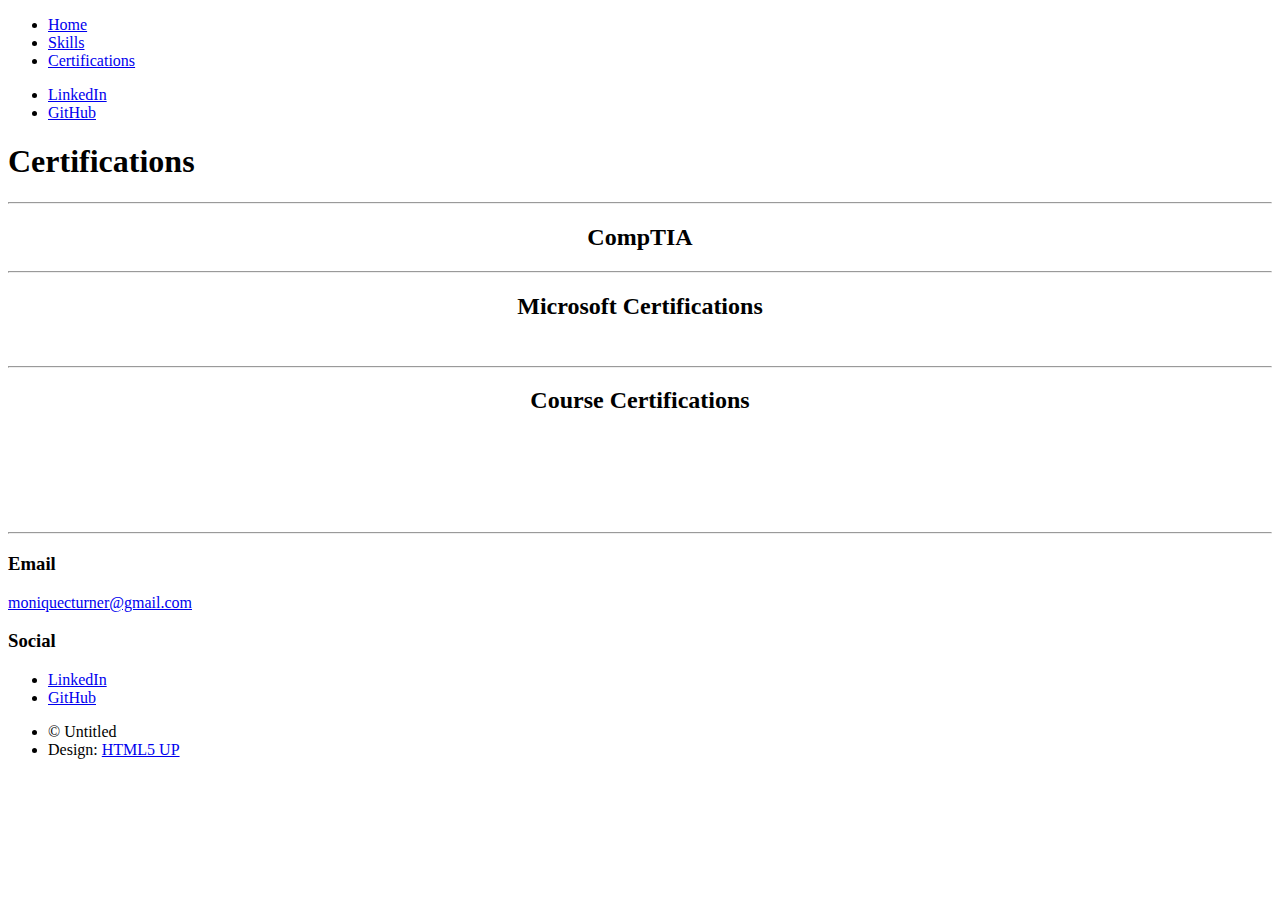
==== certifications.html @ b75dc905 "Update certifications.html" ====
<!DOCTYPE HTML>
<!--
	Massively by HTML5 UP
	html5up.net | @ajlkn
	Free for personal and commercial use under the CCA 3.0 license (html5up.net/license)
-->
<html>
	<head>
		<title>Certifications Page</title>
		<meta charset="utf-8" />
		<meta name="viewport" content="width=device-width, initial-scale=1, user-scalable=no" />
		<link rel="stylesheet" href="assets/css/main.css" />
		<noscript><link rel="stylesheet" href="assets/css/noscript.css" /></noscript>
	</head>
	<body class="is-preload">

		<!-- Wrapper -->
			<div id="wrapper">

				<!-- Header -->
					<header id="header">
					</header>

				<!-- Nav -->
					<nav id="nav">
						<ul class="links">
							<li><a href="index.html">Home</a></li>
							<li><a href="skills.html">Skills</a></li>
							<li class="active"><a href="certifications.html">Certifications</a></li>
						</ul>
						<ul class="icons">
							<li><a href="https://www.linkedin.com/in/moniquecturner/"class="icon brands fa-linkedin"><span class="label">LinkedIn</span></a></li>
							<li><a href="https://github.com/MoniqueCTurner" class="icon brands fa-github"><span class="label">GitHub</span></a></li>
						</ul>
					</nav>

				<!-- Main -->
					<div id="main">

						<!-- Post -->
							<section class="post">
								<header class="major">
									<h1>Certifications</h1>
								</header>
								<hr />

								<!-- Certs -->
									<h2><center>CompTIA</center></h2>
									<div data-iframe-width="150" data-iframe-height="270" data-share-badge-id="c61f0a64-387a-4f82-8cbe-a5cd0207370b" data-share-badge-host="https://www.credly.com"></div><script type="text/javascript" async src="//cdn.credly.com/assets/utilities/embed.js"></script>
									<hr />
									<section>	
										<header>
											<h2><center>Microsoft Certifications</center></h2>
											<div class="box alt">
												<div class="row gtr-50 gtr-uniform">
													<div class="col-6"><span class="image fit"><img src="images/Microsoft AZ900.jpg" alt="" /></span></div>
													</div></div>
										</header></section>
										<hr />
									<h2><center>Course Certifications</center></h2>
									<div class="box alt">
										<div class="row gtr-50 gtr-uniform">
											<div class="col-6"><span class="image fit"><img src="images/Wireshark for Beginners.jpg" alt="" /></span></div>
											<div class="col-6"><span class="image fit"><img src="images/Microsoft Windows Defender.jpg" alt="" /></span></div>
											<div class="col-6"><span class="image fit"><img src="images/Intro to HTML.jpg" alt="" /></span></div>
											<div class="col-6"><span class="image fit"><img src="images/Intro to JAVA.jpg" alt="" /></span></div>
											<div class="col-6"><span class="image fit"><img src="images/UX.jpg" alt="" /></span></div>
															
											<div class="col-12">
											</ul>
											</div>
										</div>
									</form>

									<hr />

		
				<!-- Footer -->
					<footer id="footer">
						<section class="split contact">
							<section>
								<h3>Email</h3>
								<p><a href="https://mail.google.com/mail">moniquecturner@gmail.com</a></p>
							</section>
							<section>
								<h3>Social</h3>
								<ul class="icons alt">
									<li><a href="https://www.linkedin.com/in/moniquecturner/"class="icon brands fa-linkedin"><span class="label">LinkedIn</span></a></li>
							        <li><a href="https://github.com/MoniqueCTurner" class="icon brands fa-github"><span class="label">GitHub</span></a></li>
								</ul>
							</section>
						</section>
					</footer>

				<!-- Copyright -->
					<div id="copyright">
						<ul><li>&copy; Untitled</li><li>Design: <a href="https://html5up.net">HTML5 UP</a></li></ul>
					</div>

			</div>

		<!-- Scripts -->
			<script src="assets/js/jquery.min.js"></script>
			<script src="assets/js/jquery.scrollex.min.js"></script>
			<script src="assets/js/jquery.scrolly.min.js"></script>
			<script src="assets/js/browser.min.js"></script>
			<script src="assets/js/breakpoints.min.js"></script>
			<script src="assets/js/util.js"></script>
			<script src="assets/js/main.js"></script>

	</body>
</html>
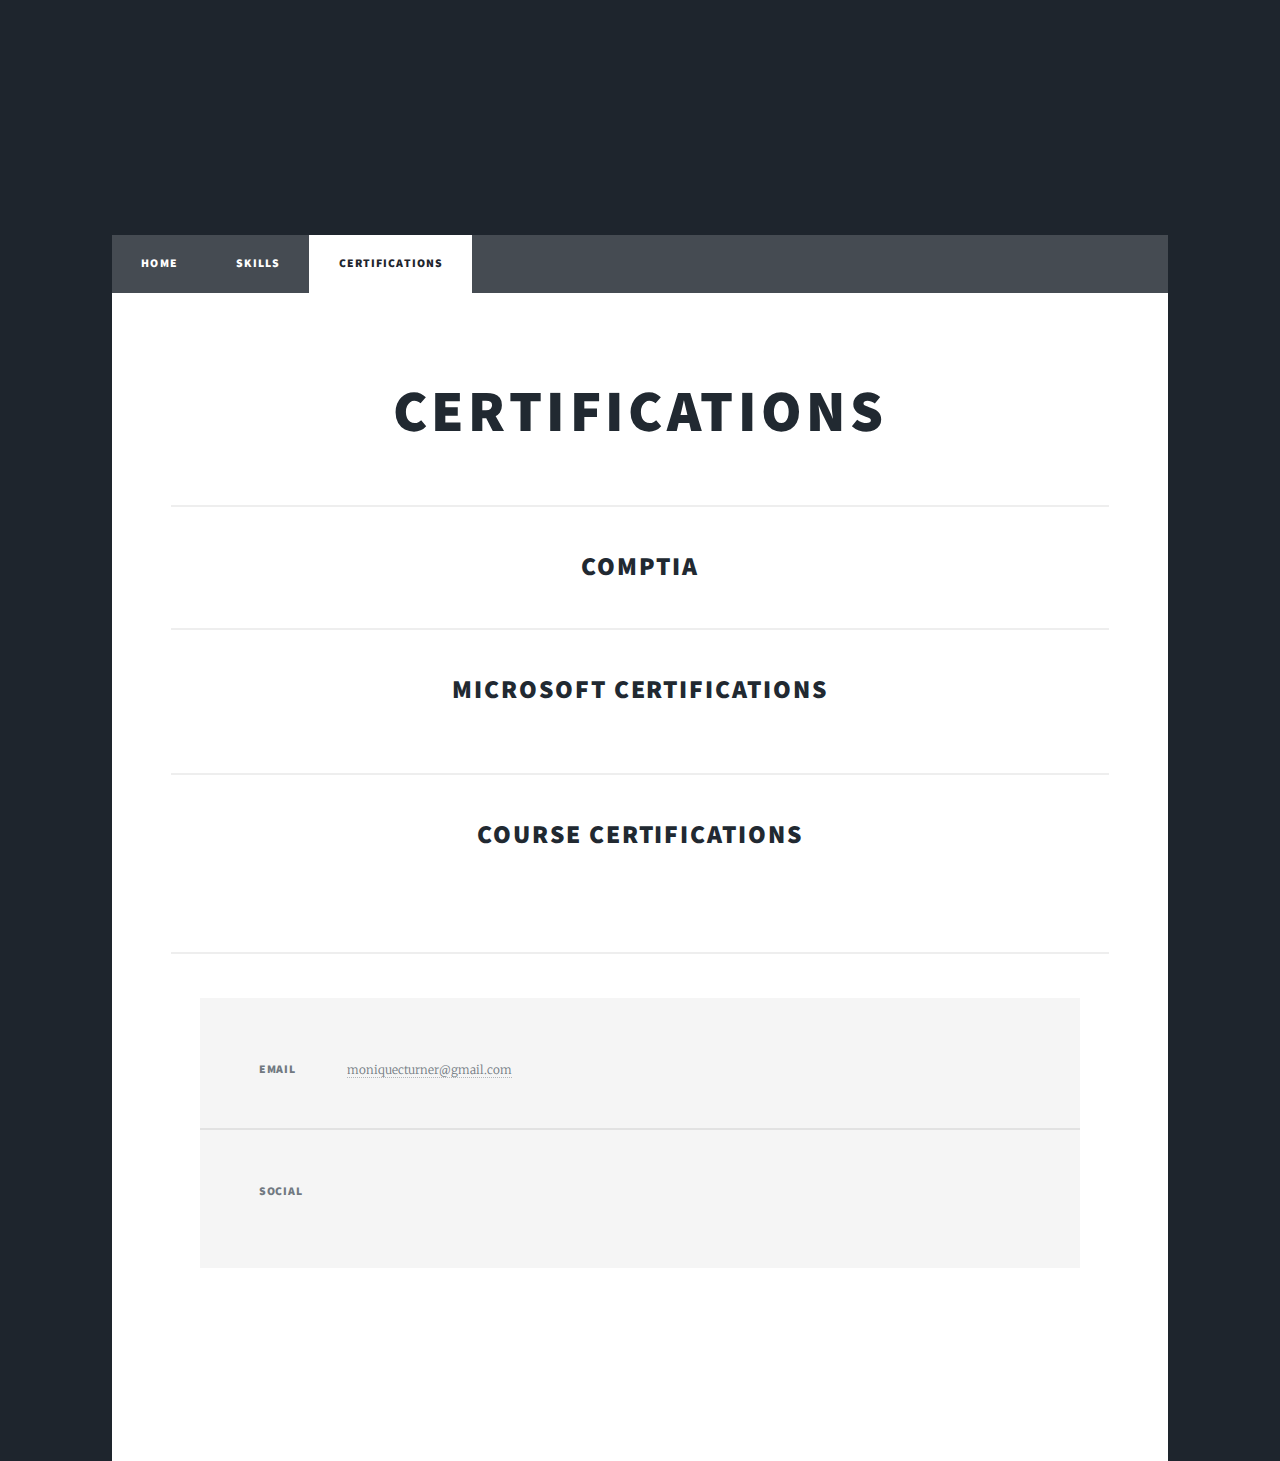
==== commit 591e6627: "Update certifications.html" ====
--- a/certifications.html
+++ b/certifications.html
@@ -65,7 +65,7 @@
 											<div class="col-6"><span class="image fit"><img src="images/Intro to HTML.jpg" alt="" /></span></div>
 											<div class="col-6"><span class="image fit"><img src="images/Intro to JAVA.jpg" alt="" /></span></div>
 											<div class="col-6"><span class="image fit"><img src="images/UX.jpg" alt="" /></span></div>
-															
+											<div class="col-6"><span class="image fit"><img src="images/IBM Cobol Basics.jpg" alt="" /></span></div>															
 											<div class="col-12">
 											</ul>
 											</div>
--- a/assets/css/main.css
+++ b/assets/css/main.css
@@ -0,0 +1,4689 @@
+@import url(fontawesome-all.min.css);
+@import url("https://fonts.googleapis.com/css?family=Merriweather:300,700,300italic,700italic|Source+Sans+Pro:900");
+
+/*
+	Massively by HTML5 UP
+	html5up.net | @ajlkn
+	Free for personal and commercial use under the CCA 3.0 license (html5up.net/license)
+*/
+
+html, body, div, span, applet, object,
+iframe, h1, h2, h3, h4, h5, h6, p, blockquote,
+pre, a, abbr, acronym, address, big, cite,
+code, del, dfn, em, img, ins, kbd, q, s, samp,
+small, strike, strong, sub, sup, tt, var, b,
+u, i, center, dl, dt, dd, ol, ul, li, fieldset,
+form, label, legend, table, caption, tbody,
+tfoot, thead, tr, th, td, article, aside,
+canvas, details, embed, figure, figcaption,
+footer, header, hgroup, menu, nav, output, ruby,
+section, summary, time, mark, audio, video {
+	margin: 0;
+	padding: 0;
+	border: 0;
+	font-size: 100%;
+	font: inherit;
+	vertical-align: baseline;}
+
+article, aside, details, figcaption, figure,
+footer, header, hgroup, menu, nav, section {
+	display: block;}
+
+body {
+	line-height: 1;
+}
+
+ol, ul {
+	list-style: none;
+}
+
+blockquote, q {
+	quotes: none;
+}
+
+	blockquote:before, blockquote:after, q:before, q:after {
+		content: '';
+		content: none;
+	}
+
+table {
+	border-collapse: collapse;
+	border-spacing: 0;
+}
+
+body {
+	-webkit-text-size-adjust: none;
+}
+
+mark {
+	background-color: transparent;
+	color: inherit;
+}
+
+input::-moz-focus-inner {
+	border: 0;
+	padding: 0;
+}
+
+input, select, textarea {
+	-moz-appearance: none;
+	-webkit-appearance: none;
+	-ms-appearance: none;
+	appearance: none;
+}
+
+/* Basic */
+
+	@-ms-viewport {
+		width: device-width;
+	}
+
+	body {
+		-ms-overflow-style: scrollbar;
+	}
+
+	@media screen and (max-width: 480px) {
+
+		html, body {
+			min-width: 320px;
+		}
+
+	}
+
+	html {
+		box-sizing: border-box;
+	}
+
+	*, *:before, *:after {
+		box-sizing: inherit;
+	}
+
+	body {
+		background-color: #1e252d;
+	}
+
+		body.is-preload *, body.is-preload *:before, body.is-preload *:after {
+			-moz-animation: none !important;
+			-webkit-animation: none !important;
+			-ms-animation: none !important;
+			animation: none !important;
+			-moz-transition: none !important;
+			-webkit-transition: none !important;
+			-ms-transition: none !important;
+			transition: none !important;
+		}
+
+/* Type */
+
+	html {
+		font-size: 16pt;
+	}
+
+		@media screen and (max-width: 1680px) {
+
+			html {
+				font-size: 12pt;
+			}
+
+		}
+
+		@media screen and (max-width: 1280px) {
+
+			html {
+				font-size: 11pt;
+			}
+
+		}
+
+		@media screen and (max-width: 360px) {
+
+			html {
+				font-size: 10pt;
+			}
+
+		}
+
+	body {
+		color: #212931;
+	}
+
+	body, input, select, textarea {
+		font-family: "Merriweather", Georgia, serif;
+		font-weight: 300;
+		font-size: 1rem;
+		line-height: 2.375;
+	}
+
+	a {
+		-moz-transition: color 0.2s ease-in-out, background-color 0.2s ease-in-out, border-color 0.2s ease-in-out, box-shadow 0.2s ease-in-out;
+		-webkit-transition: color 0.2s ease-in-out, background-color 0.2s ease-in-out, border-color 0.2s ease-in-out, box-shadow 0.2s ease-in-out;
+		-ms-transition: color 0.2s ease-in-out, background-color 0.2s ease-in-out, border-color 0.2s ease-in-out, box-shadow 0.2s ease-in-out;
+		transition: color 0.2s ease-in-out, background-color 0.2s ease-in-out, border-color 0.2s ease-in-out, box-shadow 0.2s ease-in-out;
+		border-bottom: dotted 1px;
+		text-decoration: none;
+	}
+
+		a:hover {
+			border-bottom-color: transparent;
+		}
+
+	strong, b {
+		font-weight: 600;
+	}
+
+	em, i {
+		font-style: italic;
+	}
+
+	p {
+		text-align: justify;
+		margin: 0 0 2rem 0;
+	}
+
+	h1, h2, h3, h4, h5, h6 {
+		font-family: "Source Sans Pro", Helvetica, sans-serif;
+		font-weight: 900;
+		line-height: 1.5;
+		letter-spacing: 0.075em;
+		text-transform: uppercase;
+		margin: 0 0 1rem 0;
+	}
+
+		h1 a, h2 a, h3 a, h4 a, h5 a, h6 a {
+			border-bottom: 0;
+			color: inherit;
+			text-decoration: none;
+		}
+
+	h1 {
+		font-size: 4rem;
+		line-height: 1.1;
+		margin: 0 0 2rem 0;
+	}
+
+	h2 {
+		font-size: 1.75rem;
+		line-height: 1.3;
+		margin: 0 0 1.5rem 0;
+	}
+
+	h3 {
+		font-size: 1.25rem;
+		margin: 0 0 1.5rem 0;
+	}
+
+	h4 {
+		font-size: 1rem;
+	}
+
+	h5 {
+		font-size: 0.9rem;
+	}
+
+	h6 {
+		font-size: 0.8rem;
+	}
+
+	sub {
+		font-size: 0.8rem;
+		position: relative;
+		top: 0.5rem;
+	}
+
+	sup {
+		font-size: 0.8rem;
+		position: relative;
+		top: -0.5rem;
+	}
+
+	blockquote {
+		border-left: solid 4px;
+		font-style: italic;
+		margin: 0 0 2rem 0;
+		padding: 0.5rem 0 0.5rem 2rem;
+	}
+
+	code {
+		border: solid 2px;
+		font-family: "Courier New", monospace;
+		font-size: 0.9rem;
+		margin: 0 0.25rem;
+		padding: 0.25rem 0.65rem;
+	}
+
+	pre {
+		-webkit-overflow-scrolling: touch;
+		font-family: "Courier New", monospace;
+		font-size: 0.9rem;
+		margin: 0 0 2rem 0;
+	}
+
+		pre code {
+			display: block;
+			line-height: 1.75;
+			padding: 1rem 1.5rem;
+			overflow-x: auto;
+		}
+
+	hr {
+		border: 0;
+		border-bottom: solid 2px;
+		margin: 3rem 0;
+	}
+
+		hr.major {
+			margin: 5rem 0;
+		}
+
+	.align-left {
+		text-align: left;
+	}
+
+	.align-center {
+		text-align: center;
+	}
+
+	.align-right {
+		text-align: right;
+	}
+
+	input, select, textarea {
+		color: #212931;
+	}
+
+	a {
+		color: #212931;
+		border-bottom-color: rgba(33, 41, 49, 0.5);
+	}
+
+		a:hover {
+			border-bottom-color: transparent;
+			color: #18bfef !important;
+		}
+
+	strong, b {
+		color: #212931;
+	}
+
+	h1, h2, h3, h4, h5, h6 {
+		color: #212931;
+	}
+
+	blockquote {
+		border-left-color: #eeeeee;
+	}
+
+	code {
+		background: rgba(220, 220, 220, 0.25);
+		border-color: #eeeeee;
+	}
+
+	hr {
+		border-bottom-color: #eeeeee;
+	}
+
+/* Row */
+
+	.row {
+		display: flex;
+		flex-wrap: wrap;
+		box-sizing: border-box;
+		align-items: stretch;
+	}
+
+		.row > * {
+			box-sizing: border-box;
+		}
+
+		.row.gtr-uniform > * > :last-child {
+			margin-bottom: 0;
+		}
+
+		.row.aln-left {
+			justify-content: flex-start;
+		}
+
+		.row.aln-center {
+			justify-content: center;
+		}
+
+		.row.aln-right {
+			justify-content: flex-end;
+		}
+
+		.row.aln-top {
+			align-items: flex-start;
+		}
+
+		.row.aln-middle {
+			align-items: center;
+		}
+
+		.row.aln-bottom {
+			align-items: flex-end;
+		}
+
+		.row > .imp {
+			order: -1;
+		}
+
+		.row > .col-1 {
+			width: 8.33333%;
+		}
+
+		.row > .off-1 {
+			margin-left: 8.33333%;
+		}
+
+		.row > .col-2 {
+			width: 16.66667%;
+		}
+
+		.row > .off-2 {
+			margin-left: 16.66667%;
+		}
+
+		.row > .col-3 {
+			width: 25%;
+		}
+
+		.row > .off-3 {
+			margin-left: 25%;
+		}
+
+		.row > .col-4 {
+			width: 33.33333%;
+		}
+
+		.row > .off-4 {
+			margin-left: 33.33333%;
+		}
+
+		.row > .col-5 {
+			width: 41.66667%;
+		}
+
+		.row > .off-5 {
+			margin-left: 41.66667%;
+		}
+
+		.row > .col-6 {
+			width: 50%;
+		}
+
+		.row > .off-6 {
+			margin-left: 50%;
+		}
+
+		.row > .col-7 {
+			width: 58.33333%;
+		}
+
+		.row > .off-7 {
+			margin-left: 58.33333%;
+		}
+
+		.row > .col-8 {
+			width: 66.66667%;
+		}
+
+		.row > .off-8 {
+			margin-left: 66.66667%;
+		}
+
+		.row > .col-9 {
+			width: 75%;
+		}
+
+		.row > .off-9 {
+			margin-left: 75%;
+		}
+
+		.row > .col-10 {
+			width: 83.33333%;
+		}
+
+		.row > .off-10 {
+			margin-left: 83.33333%;
+		}
+
+		.row > .col-11 {
+			width: 91.66667%;
+		}
+
+		.row > .off-11 {
+			margin-left: 91.66667%;
+		}
+
+		.row > .col-12 {
+			width: 100%;
+		}
+
+		.row > .off-12 {
+			margin-left: 100%;
+		}
+
+		.row.gtr-0 {
+			margin-top: 0;
+			margin-left: 0rem;
+		}
+
+			.row.gtr-0 > * {
+				padding: 0 0 0 0rem;
+			}
+
+			.row.gtr-0.gtr-uniform {
+				margin-top: 0rem;
+			}
+
+				.row.gtr-0.gtr-uniform > * {
+					padding-top: 0rem;
+				}
+
+		.row.gtr-25 {
+			margin-top: 0;
+			margin-left: -0.375rem;
+		}
+
+			.row.gtr-25 > * {
+				padding: 0 0 0 0.375rem;
+			}
+
+			.row.gtr-25.gtr-uniform {
+				margin-top: -0.375rem;
+			}
+
+				.row.gtr-25.gtr-uniform > * {
+					padding-top: 0.375rem;
+				}
+
+		.row.gtr-50 {
+			margin-top: 0;
+			margin-left: -0.75rem;
+		}
+
+			.row.gtr-50 > * {
+				padding: 0 0 0 0.75rem;
+			}
+
+			.row.gtr-50.gtr-uniform {
+				margin-top: -0.75rem;
+			}
+
+				.row.gtr-50.gtr-uniform > * {
+					padding-top: 0.75rem;
+				}
+
+		.row {
+			margin-top: 0;
+			margin-left: -1.5rem;
+		}
+
+			.row > * {
+				padding: 0 0 0 1.5rem;
+			}
+
+			.row.gtr-uniform {
+				margin-top: -1.5rem;
+			}
+
+				.row.gtr-uniform > * {
+					padding-top: 1.5rem;
+				}
+
+		.row.gtr-150 {
+			margin-top: 0;
+			margin-left: -2.25rem;
+		}
+
+			.row.gtr-150 > * {
+				padding: 0 0 0 2.25rem;
+			}
+
+			.row.gtr-150.gtr-uniform {
+				margin-top: -2.25rem;
+			}
+
+				.row.gtr-150.gtr-uniform > * {
+					padding-top: 2.25rem;
+				}
+
+		.row.gtr-200 {
+			margin-top: 0;
+			margin-left: -3rem;
+		}
+
+			.row.gtr-200 > * {
+				padding: 0 0 0 3rem;
+			}
+
+			.row.gtr-200.gtr-uniform {
+				margin-top: -3rem;
+			}
+
+				.row.gtr-200.gtr-uniform > * {
+					padding-top: 3rem;
+				}
+
+		@media screen and (max-width: 1680px) {
+
+			.row {
+				display: flex;
+				flex-wrap: wrap;
+				box-sizing: border-box;
+				align-items: stretch;
+			}
+
+				.row > * {
+					box-sizing: border-box;
+				}
+
+				.row.gtr-uniform > * > :last-child {
+					margin-bottom: 0;
+				}
+
+				.row.aln-left {
+					justify-content: flex-start;
+				}
+
+				.row.aln-center {
+					justify-content: center;
+				}
+
+				.row.aln-right {
+					justify-content: flex-end;
+				}
+
+				.row.aln-top {
+					align-items: flex-start;
+				}
+
+				.row.aln-middle {
+					align-items: center;
+				}
+
+				.row.aln-bottom {
+					align-items: flex-end;
+				}
+
+				.row > .imp-xlarge {
+					order: -1;
+				}
+
+				.row > .col-1-xlarge {
+					width: 8.33333%;
+				}
+
+				.row > .off-1-xlarge {
+					margin-left: 8.33333%;
+				}
+
+				.row > .col-2-xlarge {
+					width: 16.66667%;
+				}
+
+				.row > .off-2-xlarge {
+					margin-left: 16.66667%;
+				}
+
+				.row > .col-3-xlarge {
+					width: 25%;
+				}
+
+				.row > .off-3-xlarge {
+					margin-left: 25%;
+				}
+
+				.row > .col-4-xlarge {
+					width: 33.33333%;
+				}
+
+				.row > .off-4-xlarge {
+					margin-left: 33.33333%;
+				}
+
+				.row > .col-5-xlarge {
+					width: 41.66667%;
+				}
+
+				.row > .off-5-xlarge {
+					margin-left: 41.66667%;
+				}
+
+				.row > .col-6-xlarge {
+					width: 50%;
+				}
+
+				.row > .off-6-xlarge {
+					margin-left: 50%;
+				}
+
+				.row > .col-7-xlarge {
+					width: 58.33333%;
+				}
+
+				.row > .off-7-xlarge {
+					margin-left: 58.33333%;
+				}
+
+				.row > .col-8-xlarge {
+					width: 66.66667%;
+				}
+
+				.row > .off-8-xlarge {
+					margin-left: 66.66667%;
+				}
+
+				.row > .col-9-xlarge {
+					width: 75%;
+				}
+
+				.row > .off-9-xlarge {
+					margin-left: 75%;
+				}
+
+				.row > .col-10-xlarge {
+					width: 83.33333%;
+				}
+
+				.row > .off-10-xlarge {
+					margin-left: 83.33333%;
+				}
+
+				.row > .col-11-xlarge {
+					width: 91.66667%;
+				}
+
+				.row > .off-11-xlarge {
+					margin-left: 91.66667%;
+				}
+
+				.row > .col-12-xlarge {
+					width: 100%;
+				}
+
+				.row > .off-12-xlarge {
+					margin-left: 100%;
+				}
+
+				.row.gtr-0 {
+					margin-top: 0;
+					margin-left: 0rem;
+				}
+
+					.row.gtr-0 > * {
+						padding: 0 0 0 0rem;
+					}
+
+					.row.gtr-0.gtr-uniform {
+						margin-top: 0rem;
+					}
+
+						.row.gtr-0.gtr-uniform > * {
+							padding-top: 0rem;
+						}
+
+				.row.gtr-25 {
+					margin-top: 0;
+					margin-left: -0.375rem;
+				}
+
+					.row.gtr-25 > * {
+						padding: 0 0 0 0.375rem;
+					}
+
+					.row.gtr-25.gtr-uniform {
+						margin-top: -0.375rem;
+					}
+
+						.row.gtr-25.gtr-uniform > * {
+							padding-top: 0.375rem;
+						}
+
+				.row.gtr-50 {
+					margin-top: 0;
+					margin-left: -0.75rem;
+				}
+
+					.row.gtr-50 > * {
+						padding: 0 0 0 0.75rem;
+					}
+
+					.row.gtr-50.gtr-uniform {
+						margin-top: -0.75rem;
+					}
+
+						.row.gtr-50.gtr-uniform > * {
+							padding-top: 0.75rem;
+						}
+
+				.row {
+					margin-top: 0;
+					margin-left: -1.5rem;
+				}
+
+					.row > * {
+						padding: 0 0 0 1.5rem;
+					}
+
+					.row.gtr-uniform {
+						margin-top: -1.5rem;
+					}
+
+						.row.gtr-uniform > * {
+							padding-top: 1.5rem;
+						}
+
+				.row.gtr-150 {
+					margin-top: 0;
+					margin-left: -2.25rem;
+				}
+
+					.row.gtr-150 > * {
+						padding: 0 0 0 2.25rem;
+					}
+
+					.row.gtr-150.gtr-uniform {
+						margin-top: -2.25rem;
+					}
+
+						.row.gtr-150.gtr-uniform > * {
+							padding-top: 2.25rem;
+						}
+
+				.row.gtr-200 {
+					margin-top: 0;
+					margin-left: -3rem;
+				}
+
+					.row.gtr-200 > * {
+						padding: 0 0 0 3rem;
+					}
+
+					.row.gtr-200.gtr-uniform {
+						margin-top: -3rem;
+					}
+
+						.row.gtr-200.gtr-uniform > * {
+							padding-top: 3rem;
+						}
+
+		}
+
+		@media screen and (max-width: 1280px) {
+
+			.row {
+				display: flex;
+				flex-wrap: wrap;
+				box-sizing: border-box;
+				align-items: stretch;
+			}
+
+				.row > * {
+					box-sizing: border-box;
+				}
+
+				.row.gtr-uniform > * > :last-child {
+					margin-bottom: 0;
+				}
+
+				.row.aln-left {
+					justify-content: flex-start;
+				}
+
+				.row.aln-center {
+					justify-content: center;
+				}
+
+				.row.aln-right {
+					justify-content: flex-end;
+				}
+
+				.row.aln-top {
+					align-items: flex-start;
+				}
+
+				.row.aln-middle {
+					align-items: center;
+				}
+
+				.row.aln-bottom {
+					align-items: flex-end;
+				}
+
+				.row > .imp-large {
+					order: -1;
+				}
+
+				.row > .col-1-large {
+					width: 8.33333%;
+				}
+
+				.row > .off-1-large {
+					margin-left: 8.33333%;
+				}
+
+				.row > .col-2-large {
+					width: 16.66667%;
+				}
+
+				.row > .off-2-large {
+					margin-left: 16.66667%;
+				}
+
+				.row > .col-3-large {
+					width: 25%;
+				}
+
+				.row > .off-3-large {
+					margin-left: 25%;
+				}
+
+				.row > .col-4-large {
+					width: 33.33333%;
+				}
+
+				.row > .off-4-large {
+					margin-left: 33.33333%;
+				}
+
+				.row > .col-5-large {
+					width: 41.66667%;
+				}
+
+				.row > .off-5-large {
+					margin-left: 41.66667%;
+				}
+
+				.row > .col-6-large {
+					width: 50%;
+				}
+
+				.row > .off-6-large {
+					margin-left: 50%;
+				}
+
+				.row > .col-7-large {
+					width: 58.33333%;
+				}
+
+				.row > .off-7-large {
+					margin-left: 58.33333%;
+				}
+
+				.row > .col-8-large {
+					width: 66.66667%;
+				}
+
+				.row > .off-8-large {
+					margin-left: 66.66667%;
+				}
+
+				.row > .col-9-large {
+					width: 75%;
+				}
+
+				.row > .off-9-large {
+					margin-left: 75%;
+				}
+
+				.row > .col-10-large {
+					width: 83.33333%;
+				}
+
+				.row > .off-10-large {
+					margin-left: 83.33333%;
+				}
+
+				.row > .col-11-large {
+					width: 91.66667%;
+				}
+
+				.row > .off-11-large {
+					margin-left: 91.66667%;
+				}
+
+				.row > .col-12-large {
+					width: 100%;
+				}
+
+				.row > .off-12-large {
+					margin-left: 100%;
+				}
+
+				.row.gtr-0 {
+					margin-top: 0;
+					margin-left: 0rem;
+				}
+
+					.row.gtr-0 > * {
+						padding: 0 0 0 0rem;
+					}
+
+					.row.gtr-0.gtr-uniform {
+						margin-top: 0rem;
+					}
+
+						.row.gtr-0.gtr-uniform > * {
+							padding-top: 0rem;
+						}
+
+				.row.gtr-25 {
+					margin-top: 0;
+					margin-left: -0.375rem;
+				}
+
+					.row.gtr-25 > * {
+						padding: 0 0 0 0.375rem;
+					}
+
+					.row.gtr-25.gtr-uniform {
+						margin-top: -0.375rem;
+					}
+
+						.row.gtr-25.gtr-uniform > * {
+							padding-top: 0.375rem;
+						}
+
+				.row.gtr-50 {
+					margin-top: 0;
+					margin-left: -0.75rem;
+				}
+
+					.row.gtr-50 > * {
+						padding: 0 0 0 0.75rem;
+					}
+
+					.row.gtr-50.gtr-uniform {
+						margin-top: -0.75rem;
+					}
+
+						.row.gtr-50.gtr-uniform > * {
+							padding-top: 0.75rem;
+						}
+
+				.row {
+					margin-top: 0;
+					margin-left: -1.5rem;
+				}
+
+					.row > * {
+						padding: 0 0 0 1.5rem;
+					}
+
+					.row.gtr-uniform {
+						margin-top: -1.5rem;
+					}
+
+						.row.gtr-uniform > * {
+							padding-top: 1.5rem;
+						}
+
+				.row.gtr-150 {
+					margin-top: 0;
+					margin-left: -2.25rem;
+				}
+
+					.row.gtr-150 > * {
+						padding: 0 0 0 2.25rem;
+					}
+
+					.row.gtr-150.gtr-uniform {
+						margin-top: -2.25rem;
+					}
+
+						.row.gtr-150.gtr-uniform > * {
+							padding-top: 2.25rem;
+						}
+
+				.row.gtr-200 {
+					margin-top: 0;
+					margin-left: -3rem;
+				}
+
+					.row.gtr-200 > * {
+						padding: 0 0 0 3rem;
+					}
+
+					.row.gtr-200.gtr-uniform {
+						margin-top: -3rem;
+					}
+
+						.row.gtr-200.gtr-uniform > * {
+							padding-top: 3rem;
+						}
+
+		}
+
+		@media screen and (max-width: 980px) {
+
+			.row {
+				display: flex;
+				flex-wrap: wrap;
+				box-sizing: border-box;
+				align-items: stretch;
+			}
+
+				.row > * {
+					box-sizing: border-box;
+				}
+
+				.row.gtr-uniform > * > :last-child {
+					margin-bottom: 0;
+				}
+
+				.row.aln-left {
+					justify-content: flex-start;
+				}
+
+				.row.aln-center {
+					justify-content: center;
+				}
+
+				.row.aln-right {
+					justify-content: flex-end;
+				}
+
+				.row.aln-top {
+					align-items: flex-start;
+				}
+
+				.row.aln-middle {
+					align-items: center;
+				}
+
+				.row.aln-bottom {
+					align-items: flex-end;
+				}
+
+				.row > .imp-medium {
+					order: -1;
+				}
+
+				.row > .col-1-medium {
+					width: 8.33333%;
+				}
+
+				.row > .off-1-medium {
+					margin-left: 8.33333%;
+				}
+
+				.row > .col-2-medium {
+					width: 16.66667%;
+				}
+
+				.row > .off-2-medium {
+					margin-left: 16.66667%;
+				}
+
+				.row > .col-3-medium {
+					width: 25%;
+				}
+
+				.row > .off-3-medium {
+					margin-left: 25%;
+				}
+
+				.row > .col-4-medium {
+					width: 33.33333%;
+				}
+
+				.row > .off-4-medium {
+					margin-left: 33.33333%;
+				}
+
+				.row > .col-5-medium {
+					width: 41.66667%;
+				}
+
+				.row > .off-5-medium {
+					margin-left: 41.66667%;
+				}
+
+				.row > .col-6-medium {
+					width: 50%;
+				}
+
+				.row > .off-6-medium {
+					margin-left: 50%;
+				}
+
+				.row > .col-7-medium {
+					width: 58.33333%;
+				}
+
+				.row > .off-7-medium {
+					margin-left: 58.33333%;
+				}
+
+				.row > .col-8-medium {
+					width: 66.66667%;
+				}
+
+				.row > .off-8-medium {
+					margin-left: 66.66667%;
+				}
+
+				.row > .col-9-medium {
+					width: 75%;
+				}
+
+				.row > .off-9-medium {
+					margin-left: 75%;
+				}
+
+				.row > .col-10-medium {
+					width: 83.33333%;
+				}
+
+				.row > .off-10-medium {
+					margin-left: 83.33333%;
+				}
+
+				.row > .col-11-medium {
+					width: 91.66667%;
+				}
+
+				.row > .off-11-medium {
+					margin-left: 91.66667%;
+				}
+
+				.row > .col-12-medium {
+					width: 100%;
+				}
+
+				.row > .off-12-medium {
+					margin-left: 100%;
+				}
+
+				.row.gtr-0 {
+					margin-top: 0;
+					margin-left: 0rem;
+				}
+
+					.row.gtr-0 > * {
+						padding: 0 0 0 0rem;
+					}
+
+					.row.gtr-0.gtr-uniform {
+						margin-top: 0rem;
+					}
+
+						.row.gtr-0.gtr-uniform > * {
+							padding-top: 0rem;
+						}
+
+				.row.gtr-25 {
+					margin-top: 0;
+					margin-left: -0.375rem;
+				}
+
+					.row.gtr-25 > * {
+						padding: 0 0 0 0.375rem;
+					}
+
+					.row.gtr-25.gtr-uniform {
+						margin-top: -0.375rem;
+					}
+
+						.row.gtr-25.gtr-uniform > * {
+							padding-top: 0.375rem;
+						}
+
+				.row.gtr-50 {
+					margin-top: 0;
+					margin-left: -0.75rem;
+				}
+
+					.row.gtr-50 > * {
+						padding: 0 0 0 0.75rem;
+					}
+
+					.row.gtr-50.gtr-uniform {
+						margin-top: -0.75rem;
+					}
+
+						.row.gtr-50.gtr-uniform > * {
+							padding-top: 0.75rem;
+						}
+
+				.row {
+					margin-top: 0;
+					margin-left: -1.5rem;
+				}
+
+					.row > * {
+						padding: 0 0 0 1.5rem;
+					}
+
+					.row.gtr-uniform {
+						margin-top: -1.5rem;
+					}
+
+						.row.gtr-uniform > * {
+							padding-top: 1.5rem;
+						}
+
+				.row.gtr-150 {
+					margin-top: 0;
+					margin-left: -2.25rem;
+				}
+
+					.row.gtr-150 > * {
+						padding: 0 0 0 2.25rem;
+					}
+
+					.row.gtr-150.gtr-uniform {
+						margin-top: -2.25rem;
+					}
+
+						.row.gtr-150.gtr-uniform > * {
+							padding-top: 2.25rem;
+						}
+
+				.row.gtr-200 {
+					margin-top: 0;
+					margin-left: -3rem;
+				}
+
+					.row.gtr-200 > * {
+						padding: 0 0 0 3rem;
+					}
+
+					.row.gtr-200.gtr-uniform {
+						margin-top: -3rem;
+					}
+
+						.row.gtr-200.gtr-uniform > * {
+							padding-top: 3rem;
+						}
+
+		}
+
+		@media screen and (max-width: 736px) {
+
+			.row {
+				display: flex;
+				flex-wrap: wrap;
+				box-sizing: border-box;
+				align-items: stretch;
+			}
+
+				.row > * {
+					box-sizing: border-box;
+				}
+
+				.row.gtr-uniform > * > :last-child {
+					margin-bottom: 0;
+				}
+
+				.row.aln-left {
+					justify-content: flex-start;
+				}
+
+				.row.aln-center {
+					justify-content: center;
+				}
+
+				.row.aln-right {
+					justify-content: flex-end;
+				}
+
+				.row.aln-top {
+					align-items: flex-start;
+				}
+
+				.row.aln-middle {
+					align-items: center;
+				}
+
+				.row.aln-bottom {
+					align-items: flex-end;
+				}
+
+				.row > .imp-small {
+					order: -1;
+				}
+
+				.row > .col-1-small {
+					width: 8.33333%;
+				}
+
+				.row > .off-1-small {
+					margin-left: 8.33333%;
+				}
+
+				.row > .col-2-small {
+					width: 16.66667%;
+				}
+
+				.row > .off-2-small {
+					margin-left: 16.66667%;
+				}
+
+				.row > .col-3-small {
+					width: 25%;
+				}
+
+				.row > .off-3-small {
+					margin-left: 25%;
+				}
+
+				.row > .col-4-small {
+					width: 33.33333%;
+				}
+
+				.row > .off-4-small {
+					margin-left: 33.33333%;
+				}
+
+				.row > .col-5-small {
+					width: 41.66667%;
+				}
+
+				.row > .off-5-small {
+					margin-left: 41.66667%;
+				}
+
+				.row > .col-6-small {
+					width: 50%;
+				}
+
+				.row > .off-6-small {
+					margin-left: 50%;
+				}
+
+				.row > .col-7-small {
+					width: 58.33333%;
+				}
+
+				.row > .off-7-small {
+					margin-left: 58.33333%;
+				}
+
+				.row > .col-8-small {
+					width: 66.66667%;
+				}
+
+				.row > .off-8-small {
+					margin-left: 66.66667%;
+				}
+
+				.row > .col-9-small {
+					width: 75%;
+				}
+
+				.row > .off-9-small {
+					margin-left: 75%;
+				}
+
+				.row > .col-10-small {
+					width: 83.33333%;
+				}
+
+				.row > .off-10-small {
+					margin-left: 83.33333%;
+				}
+
+				.row > .col-11-small {
+					width: 91.66667%;
+				}
+
+				.row > .off-11-small {
+					margin-left: 91.66667%;
+				}
+
+				.row > .col-12-small {
+					width: 100%;
+				}
+
+				.row > .off-12-small {
+					margin-left: 100%;
+				}
+
+				.row.gtr-0 {
+					margin-top: 0;
+					margin-left: 0rem;
+				}
+
+					.row.gtr-0 > * {
+						padding: 0 0 0 0rem;
+					}
+
+					.row.gtr-0.gtr-uniform {
+						margin-top: 0rem;
+					}
+
+						.row.gtr-0.gtr-uniform > * {
+							padding-top: 0rem;
+						}
+
+				.row.gtr-25 {
+					margin-top: 0;
+					margin-left: -0.375rem;
+				}
+
+					.row.gtr-25 > * {
+						padding: 0 0 0 0.375rem;
+					}
+
+					.row.gtr-25.gtr-uniform {
+						margin-top: -0.375rem;
+					}
+
+						.row.gtr-25.gtr-uniform > * {
+							padding-top: 0.375rem;
+						}
+
+				.row.gtr-50 {
+					margin-top: 0;
+					margin-left: -0.75rem;
+				}
+
+					.row.gtr-50 > * {
+						padding: 0 0 0 0.75rem;
+					}
+
+					.row.gtr-50.gtr-uniform {
+						margin-top: -0.75rem;
+					}
+
+						.row.gtr-50.gtr-uniform > * {
+							padding-top: 0.75rem;
+						}
+
+				.row {
+					margin-top: 0;
+					margin-left: -1.5rem;
+				}
+
+					.row > * {
+						padding: 0 0 0 1.5rem;
+					}
+
+					.row.gtr-uniform {
+						margin-top: -1.5rem;
+					}
+
+						.row.gtr-uniform > * {
+							padding-top: 1.5rem;
+						}
+
+				.row.gtr-150 {
+					margin-top: 0;
+					margin-left: -2.25rem;
+				}
+
+					.row.gtr-150 > * {
+						padding: 0 0 0 2.25rem;
+					}
+
+					.row.gtr-150.gtr-uniform {
+						margin-top: -2.25rem;
+					}
+
+						.row.gtr-150.gtr-uniform > * {
+							padding-top: 2.25rem;
+						}
+
+				.row.gtr-200 {
+					margin-top: 0;
+					margin-left: -3rem;
+				}
+
+					.row.gtr-200 > * {
+						padding: 0 0 0 3rem;
+					}
+
+					.row.gtr-200.gtr-uniform {
+						margin-top: -3rem;
+					}
+
+						.row.gtr-200.gtr-uniform > * {
+							padding-top: 3rem;
+						}
+
+		}
+
+		@media screen and (max-width: 480px) {
+
+			.row {
+				display: flex;
+				flex-wrap: wrap;
+				box-sizing: border-box;
+				align-items: stretch;
+			}
+
+				.row > * {
+					box-sizing: border-box;
+				}
+
+				.row.gtr-uniform > * > :last-child {
+					margin-bottom: 0;
+				}
+
+				.row.aln-left {
+					justify-content: flex-start;
+				}
+
+				.row.aln-center {
+					justify-content: center;
+				}
+
+				.row.aln-right {
+					justify-content: flex-end;
+				}
+
+				.row.aln-top {
+					align-items: flex-start;
+				}
+
+				.row.aln-middle {
+					align-items: center;
+				}
+
+				.row.aln-bottom {
+					align-items: flex-end;
+				}
+
+				.row > .imp-xsmall {
+					order: -1;
+				}
+
+				.row > .col-1-xsmall {
+					width: 8.33333%;
+				}
+
+				.row > .off-1-xsmall {
+					margin-left: 8.33333%;
+				}
+
+				.row > .col-2-xsmall {
+					width: 16.66667%;
+				}
+
+				.row > .off-2-xsmall {
+					margin-left: 16.66667%;
+				}
+
+				.row > .col-3-xsmall {
+					width: 25%;
+				}
+
+				.row > .off-3-xsmall {
+					margin-left: 25%;
+				}
+
+				.row > .col-4-xsmall {
+					width: 33.33333%;
+				}
+
+				.row > .off-4-xsmall {
+					margin-left: 33.33333%;
+				}
+
+				.row > .col-5-xsmall {
+					width: 41.66667%;
+				}
+
+				.row > .off-5-xsmall {
+					margin-left: 41.66667%;
+				}
+
+				.row > .col-6-xsmall {
+					width: 50%;
+				}
+
+				.row > .off-6-xsmall {
+					margin-left: 50%;
+				}
+
+				.row > .col-7-xsmall {
+					width: 58.33333%;
+				}
+
+				.row > .off-7-xsmall {
+					margin-left: 58.33333%;
+				}
+
+				.row > .col-8-xsmall {
+					width: 66.66667%;
+				}
+
+				.row > .off-8-xsmall {
+					margin-left: 66.66667%;
+				}
+
+				.row > .col-9-xsmall {
+					width: 75%;
+				}
+
+				.row > .off-9-xsmall {
+					margin-left: 75%;
+				}
+
+				.row > .col-10-xsmall {
+					width: 83.33333%;
+				}
+
+				.row > .off-10-xsmall {
+					margin-left: 83.33333%;
+				}
+
+				.row > .col-11-xsmall {
+					width: 91.66667%;
+				}
+
+				.row > .off-11-xsmall {
+					margin-left: 91.66667%;
+				}
+
+				.row > .col-12-xsmall {
+					width: 100%;
+				}
+
+				.row > .off-12-xsmall {
+					margin-left: 100%;
+				}
+
+				.row.gtr-0 {
+					margin-top: 0;
+					margin-left: 0rem;
+				}
+
+					.row.gtr-0 > * {
+						padding: 0 0 0 0rem;
+					}
+
+					.row.gtr-0.gtr-uniform {
+						margin-top: 0rem;
+					}
+
+						.row.gtr-0.gtr-uniform > * {
+							padding-top: 0rem;
+						}
+
+				.row.gtr-25 {
+					margin-top: 0;
+					margin-left: -0.375rem;
+				}
+
+					.row.gtr-25 > * {
+						padding: 0 0 0 0.375rem;
+					}
+
+					.row.gtr-25.gtr-uniform {
+						margin-top: -0.375rem;
+					}
+
+						.row.gtr-25.gtr-uniform > * {
+							padding-top: 0.375rem;
+						}
+
+				.row.gtr-50 {
+					margin-top: 0;
+					margin-left: -0.75rem;
+				}
+
+					.row.gtr-50 > * {
+						padding: 0 0 0 0.75rem;
+					}
+
+					.row.gtr-50.gtr-uniform {
+						margin-top: -0.75rem;
+					}
+
+						.row.gtr-50.gtr-uniform > * {
+							padding-top: 0.75rem;
+						}
+
+				.row {
+					margin-top: 0;
+					margin-left: -1.5rem;
+				}
+
+					.row > * {
+						padding: 0 0 0 1.5rem;
+					}
+
+					.row.gtr-uniform {
+						margin-top: -1.5rem;
+					}
+
+						.row.gtr-uniform > * {
+							padding-top: 1.5rem;
+						}
+
+				.row.gtr-150 {
+					margin-top: 0;
+					margin-left: -2.25rem;
+				}
+
+					.row.gtr-150 > * {
+						padding: 0 0 0 2.25rem;
+					}
+
+					.row.gtr-150.gtr-uniform {
+						margin-top: -2.25rem;
+					}
+
+						.row.gtr-150.gtr-uniform > * {
+							padding-top: 2.25rem;
+						}
+
+				.row.gtr-200 {
+					margin-top: 0;
+					margin-left: -3rem;
+				}
+
+					.row.gtr-200 > * {
+						padding: 0 0 0 3rem;
+					}
+
+					.row.gtr-200.gtr-uniform {
+						margin-top: -3rem;
+					}
+
+						.row.gtr-200.gtr-uniform > * {
+							padding-top: 3rem;
+						}
+
+		}
+
+		@media screen and (max-width: 360px) {
+
+			.row {
+				display: flex;
+				flex-wrap: wrap;
+				box-sizing: border-box;
+				align-items: stretch;
+			}
+
+				.row > * {
+					box-sizing: border-box;
+				}
+
+				.row.gtr-uniform > * > :last-child {
+					margin-bottom: 0;
+				}
+
+				.row.aln-left {
+					justify-content: flex-start;
+				}
+
+				.row.aln-center {
+					justify-content: center;
+				}
+
+				.row.aln-right {
+					justify-content: flex-end;
+				}
+
+				.row.aln-top {
+					align-items: flex-start;
+				}
+
+				.row.aln-middle {
+					align-items: center;
+				}
+
+				.row.aln-bottom {
+					align-items: flex-end;
+				}
+
+				.row > .imp-xxsmall {
+					order: -1;
+				}
+
+				.row > .col-1-xxsmall {
+					width: 8.33333%;
+				}
+
+				.row > .off-1-xxsmall {
+					margin-left: 8.33333%;
+				}
+
+				.row > .col-2-xxsmall {
+					width: 16.66667%;
+				}
+
+				.row > .off-2-xxsmall {
+					margin-left: 16.66667%;
+				}
+
+				.row > .col-3-xxsmall {
+					width: 25%;
+				}
+
+				.row > .off-3-xxsmall {
+					margin-left: 25%;
+				}
+
+				.row > .col-4-xxsmall {
+					width: 33.33333%;
+				}
+
+				.row > .off-4-xxsmall {
+					margin-left: 33.33333%;
+				}
+
+				.row > .col-5-xxsmall {
+					width: 41.66667%;
+				}
+
+				.row > .off-5-xxsmall {
+					margin-left: 41.66667%;
+				}
+
+				.row > .col-6-xxsmall {
+					width: 50%;
+				}
+
+				.row > .off-6-xxsmall {
+					margin-left: 50%;
+				}
+
+				.row > .col-7-xxsmall {
+					width: 58.33333%;
+				}
+
+				.row > .off-7-xxsmall {
+					margin-left: 58.33333%;
+				}
+
+				.row > .col-8-xxsmall {
+					width: 66.66667%;
+				}
+
+				.row > .off-8-xxsmall {
+					margin-left: 66.66667%;
+				}
+
+				.row > .col-9-xxsmall {
+					width: 75%;
+				}
+
+				.row > .off-9-xxsmall {
+					margin-left: 75%;
+				}
+
+				.row > .col-10-xxsmall {
+					width: 83.33333%;
+				}
+
+				.row > .off-10-xxsmall {
+					margin-left: 83.33333%;
+				}
+
+				.row > .col-11-xxsmall {
+					width: 91.66667%;
+				}
+
+				.row > .off-11-xxsmall {
+					margin-left: 91.66667%;
+				}
+
+				.row > .col-12-xxsmall {
+					width: 100%;
+				}
+
+				.row > .off-12-xxsmall {
+					margin-left: 100%;
+				}
+
+				.row.gtr-0 {
+					margin-top: 0;
+					margin-left: 0rem;
+				}
+
+					.row.gtr-0 > * {
+						padding: 0 0 0 0rem;
+					}
+
+					.row.gtr-0.gtr-uniform {
+						margin-top: 0rem;
+					}
+
+						.row.gtr-0.gtr-uniform > * {
+							padding-top: 0rem;
+						}
+
+				.row.gtr-25 {
+					margin-top: 0;
+					margin-left: -0.375rem;
+				}
+
+					.row.gtr-25 > * {
+						padding: 0 0 0 0.375rem;
+					}
+
+					.row.gtr-25.gtr-uniform {
+						margin-top: -0.375rem;
+					}
+
+						.row.gtr-25.gtr-uniform > * {
+							padding-top: 0.375rem;
+						}
+
+				.row.gtr-50 {
+					margin-top: 0;
+					margin-left: -0.75rem;
+				}
+
+					.row.gtr-50 > * {
+						padding: 0 0 0 0.75rem;
+					}
+
+					.row.gtr-50.gtr-uniform {
+						margin-top: -0.75rem;
+					}
+
+						.row.gtr-50.gtr-uniform > * {
+							padding-top: 0.75rem;
+						}
+
+				.row {
+					margin-top: 0;
+					margin-left: -1.5rem;
+				}
+
+					.row > * {
+						padding: 0 0 0 1.5rem;
+					}
+
+					.row.gtr-uniform {
+						margin-top: -1.5rem;
+					}
+
+						.row.gtr-uniform > * {
+							padding-top: 1.5rem;
+						}
+
+				.row.gtr-150 {
+					margin-top: 0;
+					margin-left: -2.25rem;
+				}
+
+					.row.gtr-150 > * {
+						padding: 0 0 0 2.25rem;
+					}
+
+					.row.gtr-150.gtr-uniform {
+						margin-top: -2.25rem;
+					}
+
+						.row.gtr-150.gtr-uniform > * {
+							padding-top: 2.25rem;
+						}
+
+				.row.gtr-200 {
+					margin-top: 0;
+					margin-left: -3rem;
+				}
+
+					.row.gtr-200 > * {
+						padding: 0 0 0 3rem;
+					}
+
+					.row.gtr-200.gtr-uniform {
+						margin-top: -3rem;
+					}
+
+						.row.gtr-200.gtr-uniform > * {
+							padding-top: 3rem;
+						}
+
+		}
+
+/* Box */
+
+	.box {
+		border: solid 2px;
+		margin-bottom: 2rem;
+		padding: 1.5rem;
+	}
+
+		.box > :last-child,
+		.box > :last-child > :last-child,
+		.box > :last-child > :last-child > :last-child {
+			margin-bottom: 0;
+		}
+
+		.box.alt {
+			border: 0;
+			border-radius: 0;
+			padding: 0;
+		}
+
+	.box {
+		border-color: #eeeeee;
+	}
+
+/* Button */
+
+	input[type="submit"],
+	input[type="reset"],
+	input[type="button"],
+	button,
+	.button {
+		-moz-appearance: none;
+		-webkit-appearance: none;
+		-ms-appearance: none;
+		appearance: none;
+		-moz-transition: background-color 0.2s ease-in-out, box-shadow 0.2s ease-in-out, color 0.2s ease-in-out;
+		-webkit-transition: background-color 0.2s ease-in-out, box-shadow 0.2s ease-in-out, color 0.2s ease-in-out;
+		-ms-transition: background-color 0.2s ease-in-out, box-shadow 0.2s ease-in-out, color 0.2s ease-in-out;
+		transition: background-color 0.2s ease-in-out, box-shadow 0.2s ease-in-out, color 0.2s ease-in-out;
+		border: 0;
+		border-radius: 0;
+		cursor: pointer;
+		display: inline-block;
+		font-family: "Source Sans Pro", Helvetica, sans-serif;
+		font-size: 0.8rem;
+		font-weight: 900;
+		letter-spacing: 0.075em;
+		height: 3rem;
+		line-height: 3rem;
+		padding: 0 2rem;
+		text-align: center;
+		text-decoration: none;
+		text-transform: uppercase;
+		white-space: nowrap;
+	}
+
+		input[type="submit"].icon:before,
+		input[type="reset"].icon:before,
+		input[type="button"].icon:before,
+		button.icon:before,
+		.button.icon:before {
+			margin-right: 0.5rem;
+		}
+
+		input[type="submit"].icon.solo,
+		input[type="reset"].icon.solo,
+		input[type="button"].icon.solo,
+		button.icon.solo,
+		.button.icon.solo {
+			position: relative;
+			width: 4rem;
+			height: 4rem;
+			line-height: 4rem;
+			border-radius: 4rem;
+			text-indent: 4rem;
+			overflow: hidden;
+			padding: 0;
+			white-space: nowrap;
+		}
+
+			input[type="submit"].icon.solo:before,
+			input[type="reset"].icon.solo:before,
+			input[type="button"].icon.solo:before,
+			button.icon.solo:before,
+			.button.icon.solo:before {
+				position: absolute;
+				display: block;
+				top: 0;
+				left: 0;
+				width: inherit;
+				height: inherit;
+				line-height: inherit;
+				font-size: 1.25rem;
+				margin-right: 0;
+				text-align: center;
+				text-indent: 0;
+			}
+
+		input[type="submit"].fit,
+		input[type="reset"].fit,
+		input[type="button"].fit,
+		button.fit,
+		.button.fit {
+			width: 100%;
+		}
+
+		input[type="submit"].small,
+		input[type="reset"].small,
+		input[type="button"].small,
+		button.small,
+		.button.small {
+			font-size: 0.7rem;
+			height: 2.5rem;
+			line-height: 2.5rem;
+			padding: 0 1.5rem;
+		}
+
+		input[type="submit"].large,
+		input[type="reset"].large,
+		input[type="button"].large,
+		button.large,
+		.button.large {
+			font-size: 0.9rem;
+			height: 3.5rem;
+			line-height: 3.5rem;
+			padding: 0 2.75rem;
+		}
+
+		@media screen and (max-width: 980px) {
+
+			input[type="submit"],
+			input[type="reset"],
+			input[type="button"],
+			button,
+			.button {
+				font-size: 0.9rem;
+				height: 3.25rem;
+				line-height: 3.25rem;
+			}
+
+				input[type="submit"].large,
+				input[type="reset"].large,
+				input[type="button"].large,
+				button.large,
+				.button.large {
+					font-size: 1rem;
+					height: 3.75rem;
+					line-height: 3.75rem;
+				}
+
+		}
+
+		input[type="submit"].disabled, input[type="submit"]:disabled,
+		input[type="reset"].disabled,
+		input[type="reset"]:disabled,
+		input[type="button"].disabled,
+		input[type="button"]:disabled,
+		button.disabled,
+		button:disabled,
+		.button.disabled,
+		.button:disabled {
+			pointer-events: none;
+			opacity: 0.25;
+		}
+
+	input[type="submit"],
+	input[type="reset"],
+	input[type="button"],
+	button,
+	.button {
+		background-color: transparent;
+		box-shadow: inset 0 0 0 2px #212931;
+		color: #212931 !important;
+	}
+
+		input[type="submit"]:hover,
+		input[type="reset"]:hover,
+		input[type="button"]:hover,
+		button:hover,
+		.button:hover {
+			box-shadow: inset 0 0 0 2px #18bfef;
+			color: #18bfef !important;
+		}
+
+		input[type="submit"].primary,
+		input[type="reset"].primary,
+		input[type="button"].primary,
+		button.primary,
+		.button.primary {
+			background-color: #212931;
+			box-shadow: none;
+			color: #ffffff !important;
+		}
+
+			input[type="submit"].primary:hover,
+			input[type="reset"].primary:hover,
+			input[type="button"].primary:hover,
+			button.primary:hover,
+			.button.primary:hover {
+				background-color: #18bfef;
+			}
+
+/* Form */
+
+	form {
+		margin: 0 0 2rem 0;
+	}
+
+		form > :last-child {
+			margin-bottom: 0;
+		}
+
+		form > .fields {
+			display: -moz-flex;
+			display: -webkit-flex;
+			display: -ms-flex;
+			display: flex;
+			-moz-flex-wrap: wrap;
+			-webkit-flex-wrap: wrap;
+			-ms-flex-wrap: wrap;
+			flex-wrap: wrap;
+			width: calc(100% + 3rem);
+			margin: -1.5rem 0 2rem -1.5rem;
+		}
+
+			form > .fields > .field {
+				-moz-flex-grow: 0;
+				-webkit-flex-grow: 0;
+				-ms-flex-grow: 0;
+				flex-grow: 0;
+				-moz-flex-shrink: 0;
+				-webkit-flex-shrink: 0;
+				-ms-flex-shrink: 0;
+				flex-shrink: 0;
+				padding: 1.5rem 0 0 1.5rem;
+				width: calc(100% - 1.5rem);
+			}
+
+				form > .fields > .field.half {
+					width: calc(50% - 0.75rem);
+				}
+
+				form > .fields > .field.third {
+					width: calc(100%/3 - 0.5rem);
+				}
+
+				form > .fields > .field.quarter {
+					width: calc(25% - 0.375rem);
+				}
+
+		@media screen and (max-width: 480px) {
+
+			form > .fields {
+				width: calc(100% + 3rem);
+				margin: -1.5rem 0 2rem -1.5rem;
+			}
+
+				form > .fields > .field {
+					padding: 1.5rem 0 0 1.5rem;
+					width: calc(100% - 1.5rem);
+				}
+
+					form > .fields > .field.half {
+						width: calc(100% - 1.5rem);
+					}
+
+					form > .fields > .field.third {
+						width: calc(100% - 1.5rem);
+					}
+
+					form > .fields > .field.quarter {
+						width: calc(100% - 1.5rem);
+					}
+
+		}
+
+	label {
+		display: block;
+		font-family: "Source Sans Pro", Helvetica, sans-serif;
+		font-weight: 900;
+		line-height: 1.5;
+		letter-spacing: 0.075em;
+		font-size: 0.8rem;
+		text-transform: uppercase;
+		margin: 0 0 0.75rem 0;
+	}
+
+		@media screen and (max-width: 980px) {
+
+			label {
+				font-size: 0.9rem;
+			}
+
+		}
+
+	input[type="text"],
+	input[type="password"],
+	input[type="email"],
+	select,
+	textarea {
+		-moz-appearance: none;
+		-webkit-appearance: none;
+		-ms-appearance: none;
+		appearance: none;
+		background: transparent;
+		border-radius: 0;
+		border: solid 2px;
+		color: inherit;
+		display: block;
+		outline: 0;
+		padding: 0 1rem;
+		text-decoration: none;
+		width: 100%;
+	}
+
+		input[type="text"]:invalid,
+		input[type="password"]:invalid,
+		input[type="email"]:invalid,
+		select:invalid,
+		textarea:invalid {
+			box-shadow: none;
+		}
+
+	select {
+		background-size: 1.25rem;
+		background-repeat: no-repeat;
+		background-position: calc(100% - 1rem) center;
+		height: 3rem;
+		padding-right: 3rem;
+		text-overflow: ellipsis;
+	}
+
+		select:focus::-ms-value {
+			background-color: transparent;
+		}
+
+		select::-ms-expand {
+			display: none;
+		}
+
+	input[type="text"],
+	input[type="password"],
+	input[type="email"],
+	select {
+		height: 3rem;
+	}
+
+	textarea {
+		padding: 0.75rem 1rem;
+	}
+
+	input[type="checkbox"],
+	input[type="radio"] {
+		-moz-appearance: none;
+		-webkit-appearance: none;
+		-ms-appearance: none;
+		appearance: none;
+		display: block;
+		float: left;
+		margin-right: -2rem;
+		opacity: 0;
+		width: 1rem;
+		z-index: -1;
+	}
+
+		input[type="checkbox"] + label,
+		input[type="radio"] + label {
+			text-decoration: none;
+			cursor: pointer;
+			display: inline-block;
+			font-size: 1rem;
+			letter-spacing: 0;
+			font-family: "Merriweather", Georgia, serif;
+			text-transform: none;
+			font-weight: 300;
+			padding-left: 2.8rem;
+			padding-right: 1rem;
+			position: relative;
+		}
+
+			input[type="checkbox"] + label:before,
+			input[type="radio"] + label:before {
+				-moz-osx-font-smoothing: grayscale;
+				-webkit-font-smoothing: antialiased;
+				display: inline-block;
+				font-style: normal;
+				font-variant: normal;
+				text-rendering: auto;
+				line-height: 1;
+				text-transform: none !important;
+				font-family: 'Font Awesome 5 Free';
+				font-weight: 900;
+			}
+
+			input[type="checkbox"] + label:before,
+			input[type="radio"] + label:before {
+				border-radius: 0;
+				border: solid 2px;
+				content: '';
+				display: inline-block;
+				font-size: 0.8rem;
+				height: 1.8rem;
+				left: 0;
+				line-height: 1.65rem;
+				position: absolute;
+				text-align: center;
+				top: -0.125rem;
+				width: 1.8rem;
+			}
+
+		input[type="checkbox"]:checked + label:before,
+		input[type="radio"]:checked + label:before {
+			content: '\f00c';
+		}
+
+	input[type="checkbox"] + label:before {
+		border-radius: 0;
+	}
+
+	input[type="radio"] + label:before {
+		border-radius: 100%;
+	}
+
+	::-webkit-input-placeholder {
+		opacity: 1.0;
+	}
+
+	:-moz-placeholder {
+		opacity: 1.0;
+	}
+
+	::-moz-placeholder {
+		opacity: 1.0;
+	}
+
+	:-ms-input-placeholder {
+		opacity: 1.0;
+	}
+
+	label {
+		color: #212931;
+	}
+
+	input[type="text"],
+	input[type="password"],
+	input[type="email"],
+	select,
+	textarea {
+		border-color: #eeeeee;
+	}
+
+		input[type="text"]:focus,
+		input[type="password"]:focus,
+		input[type="email"]:focus,
+		select:focus,
+		textarea:focus {
+			border-color: #18bfef;
+		}
+
+	select {
+		background-image: url("data:image/svg+xml;charset=utf8,%3Csvg xmlns='http://www.w3.org/2000/svg' width='40' height='40' preserveAspectRatio='none' viewBox='0 0 40 40'%3E%3Cpath d='M9.4,12.3l10.4,10.4l10.4-10.4c0.2-0.2,0.5-0.4,0.9-0.4c0.3,0,0.6,0.1,0.9,0.4l3.3,3.3c0.2,0.2,0.4,0.5,0.4,0.9 c0,0.4-0.1,0.6-0.4,0.9L20.7,31.9c-0.2,0.2-0.5,0.4-0.9,0.4c-0.3,0-0.6-0.1-0.9-0.4L4.3,17.3c-0.2-0.2-0.4-0.5-0.4-0.9 c0-0.4,0.1-0.6,0.4-0.9l3.3-3.3c0.2-0.2,0.5-0.4,0.9-0.4S9.1,12.1,9.4,12.3z' fill='%23eeeeee' /%3E%3C/svg%3E");
+	}
+
+		select option {
+			background-color: #ffffff;
+			color: #212931;
+		}
+
+	.select-wrapper:before {
+		color: #eeeeee;
+	}
+
+	input[type="checkbox"] + label,
+	input[type="radio"] + label {
+		color: #212931;
+	}
+
+		input[type="checkbox"] + label:before,
+		input[type="radio"] + label:before {
+			border-color: #eeeeee;
+		}
+
+	input[type="checkbox"]:checked + label:before,
+	input[type="radio"]:checked + label:before {
+		background-color: #212931;
+		border-color: #212931;
+		color: #ffffff;
+	}
+
+	input[type="checkbox"]:focus + label:before,
+	input[type="radio"]:focus + label:before {
+		border-color: #18bfef;
+	}
+
+	::-webkit-input-placeholder {
+		color: #909498 !important;
+	}
+
+	:-moz-placeholder {
+		color: #909498 !important;
+	}
+
+	::-moz-placeholder {
+		color: #909498 !important;
+	}
+
+	:-ms-input-placeholder {
+		color: #909498 !important;
+	}
+
+	.formerize-placeholder {
+		color: #909498 !important;
+	}
+
+/* Icon */
+
+	.icon {
+		text-decoration: none;
+		border-bottom: none;
+		position: relative;
+	}
+
+		.icon:before {
+			-moz-osx-font-smoothing: grayscale;
+			-webkit-font-smoothing: antialiased;
+			display: inline-block;
+			font-style: normal;
+			font-variant: normal;
+			text-rendering: auto;
+			line-height: 1;
+			text-transform: none !important;
+			font-family: 'Font Awesome 5 Free';
+			font-weight: 400;
+		}
+
+		.icon > .label {
+			display: none;
+		}
+
+		.icon:before {
+			line-height: inherit;
+		}
+
+		.icon.solid:before {
+			font-weight: 900;
+		}
+
+		.icon.brands:before {
+			font-family: 'Font Awesome 5 Brands';
+		}
+
+/* Image */
+
+	.image {
+		border: 0;
+		display: inline-block;
+		position: relative;
+	}
+
+		.image img {
+			display: block;
+		}
+
+		.image.left, .image.right {
+			max-width: 40%;
+		}
+
+			.image.left img, .image.right img {
+				width: 100%;
+			}
+
+		.image.left {
+			float: left;
+			margin: 0 2rem 2rem 0;
+			top: 0.75rem;
+		}
+
+		.image.right {
+			float: right;
+			margin: 0 0 2rem 2rem;
+			top: 0.75rem;
+		}
+
+		.image.fit {
+			display: block;
+			margin: 2.5rem 0;
+			width: 100%;
+		}
+
+			.image.fit:first-child {
+				margin-top: 0;
+			}
+
+			.image.fit img {
+				width: 100%;
+			}
+
+		.image.main {
+			display: block;
+			margin: 4rem 0;
+			width: 100%;
+		}
+
+			.image.main:first-child {
+				margin-top: 0;
+			}
+
+			.image.main img {
+				width: 100%;
+			}
+
+		@media screen and (max-width: 736px) {
+
+			.image.fit {
+				margin: 2rem 0;
+			}
+
+			.image.main {
+				margin: 2rem 0;
+			}
+
+		}
+
+	a.image {
+		overflow: hidden;
+	}
+
+		a.image img {
+			-moz-transition: -moz-transform 0.2s ease-out;
+			-webkit-transition: -webkit-transform 0.2s ease-out;
+			-ms-transition: -ms-transform 0.2s ease-out;
+			transition: transform 0.2s ease-out;
+		}
+
+		a.image:hover img {
+			-moz-transform: scale(1.05);
+			-webkit-transform: scale(1.05);
+			-ms-transform: scale(1.05);
+			transform: scale(1.05);
+		}
+
+/* Actions */
+
+	ul.actions {
+		display: -moz-flex;
+		display: -webkit-flex;
+		display: -ms-flex;
+		display: flex;
+		cursor: default;
+		list-style: none;
+		margin-left: -1rem;
+		padding-left: 0;
+	}
+
+		ul.actions li {
+			padding: 0 0 0 1rem;
+			vertical-align: middle;
+		}
+
+		ul.actions.special {
+			-moz-justify-content: center;
+			-webkit-justify-content: center;
+			-ms-justify-content: center;
+			justify-content: center;
+			width: 100%;
+			margin-left: 0;
+		}
+
+			ul.actions.special li:first-child {
+				padding-left: 0;
+			}
+
+		ul.actions.stacked {
+			-moz-flex-direction: column;
+			-webkit-flex-direction: column;
+			-ms-flex-direction: column;
+			flex-direction: column;
+			margin-left: 0;
+		}
+
+			ul.actions.stacked li {
+				padding: 1.3rem 0 0 0;
+			}
+
+				ul.actions.stacked li:first-child {
+					padding-top: 0;
+				}
+
+		ul.actions.fit {
+			width: calc(100% + 1rem);
+		}
+
+			ul.actions.fit li {
+				-moz-flex-grow: 1;
+				-webkit-flex-grow: 1;
+				-ms-flex-grow: 1;
+				flex-grow: 1;
+				-moz-flex-shrink: 1;
+				-webkit-flex-shrink: 1;
+				-ms-flex-shrink: 1;
+				flex-shrink: 1;
+				width: 100%;
+			}
+
+				ul.actions.fit li > * {
+					width: 100%;
+				}
+
+			ul.actions.fit.stacked {
+				width: 100%;
+			}
+
+		@media screen and (max-width: 480px) {
+
+			ul.actions:not(.fixed) {
+				-moz-flex-direction: column;
+				-webkit-flex-direction: column;
+				-ms-flex-direction: column;
+				flex-direction: column;
+				margin-left: 0;
+				width: 100% !important;
+			}
+
+				ul.actions:not(.fixed) li {
+					-moz-flex-grow: 1;
+					-webkit-flex-grow: 1;
+					-ms-flex-grow: 1;
+					flex-grow: 1;
+					-moz-flex-shrink: 1;
+					-webkit-flex-shrink: 1;
+					-ms-flex-shrink: 1;
+					flex-shrink: 1;
+					padding: 1rem 0 0 0;
+					text-align: center;
+					width: 100%;
+				}
+
+					ul.actions:not(.fixed) li > * {
+						width: 100%;
+					}
+
+					ul.actions:not(.fixed) li:first-child {
+						padding-top: 0;
+					}
+
+					ul.actions:not(.fixed) li input[type="submit"],
+					ul.actions:not(.fixed) li input[type="reset"],
+					ul.actions:not(.fixed) li input[type="button"],
+					ul.actions:not(.fixed) li button,
+					ul.actions:not(.fixed) li .button {
+						width: 100%;
+					}
+
+						ul.actions:not(.fixed) li input[type="submit"].icon:before,
+						ul.actions:not(.fixed) li input[type="reset"].icon:before,
+						ul.actions:not(.fixed) li input[type="button"].icon:before,
+						ul.actions:not(.fixed) li button.icon:before,
+						ul.actions:not(.fixed) li .button.icon:before {
+							margin-left: -0.5rem;
+						}
+
+		}
+
+/* Icons */
+
+	ul.icons {
+		cursor: default;
+		list-style: none;
+		padding-left: 0;
+	}
+
+		ul.icons li {
+			display: inline-block;
+			padding: 0 0.5rem 0 0;
+			vertical-align: middle;
+		}
+
+			ul.icons li:last-child {
+				padding-right: 0;
+			}
+
+			ul.icons li .icon:before {
+				width: 2.25rem;
+				height: 2.25rem;
+				line-height: 2.25rem;
+				display: inline-block;
+				text-align: center;
+				border-radius: 100%;
+				font-size: 1.25rem;
+			}
+
+		ul.icons.alt li .icon:before {
+			-moz-transition: color 0.2s ease-in-out, background-color 0.2s ease-in-out, border-color 0.2s ease-in-out, box-shadow 0.2s ease-in-out;
+			-webkit-transition: color 0.2s ease-in-out, background-color 0.2s ease-in-out, border-color 0.2s ease-in-out, box-shadow 0.2s ease-in-out;
+			-ms-transition: color 0.2s ease-in-out, background-color 0.2s ease-in-out, border-color 0.2s ease-in-out, box-shadow 0.2s ease-in-out;
+			transition: color 0.2s ease-in-out, background-color 0.2s ease-in-out, border-color 0.2s ease-in-out, box-shadow 0.2s ease-in-out;
+			font-size: 1rem;
+		}
+
+/* List */
+
+	ol {
+		list-style: decimal;
+		margin: 0 0 2rem 0;
+		padding-left: 1.25rem;
+	}
+
+		ol li {
+			padding-left: 0.25rem;
+		}
+
+	ul {
+		list-style: disc;
+		margin: 0 0 2rem 0;
+		padding-left: 1rem;
+	}
+
+		ul li {
+			padding-left: 0.5rem;
+		}
+
+		ul.divided {
+			list-style: none;
+			padding-left: 0;
+		}
+
+			ul.divided li {
+				border-top: solid 1px;
+				padding: 0.5rem 0;
+			}
+
+				ul.divided li:first-child {
+					border-top: 0;
+					padding-top: 0;
+				}
+
+	dl {
+		margin: 0 0 2rem 0;
+	}
+
+		dl dt {
+			display: block;
+			font-weight: 600;
+			margin: 0 0 1rem 0;
+		}
+
+		dl dd {
+			margin-left: 2rem;
+		}
+
+	ul.divided li {
+		border-top-color: #eeeeee;
+	}
+
+	ul.icons li a.icon:hover:before {
+		color: #18bfef;
+	}
+
+	ul.icons.alt li .icon:before {
+		box-shadow: inset 0 0 0 2px #eeeeee;
+	}
+
+	ul.icons.alt li a.icon:hover:before {
+		box-shadow: inset 0 0 0 2px #18bfef;
+	}
+
+/* Section/Article */
+
+	section.special, article.special {
+		text-align: center;
+	}
+
+	header {
+		cursor: default;
+	}
+
+		header > .date {
+			display: block;
+			font-size: 0.8rem;
+			height: 1;
+			margin: 0 0 1rem 0;
+			position: relative;
+		}
+
+		header > p {
+			font-style: italic;
+		}
+
+		header > h1 + p {
+			font-size: 1.1rem;
+			margin-top: -0.5rem;
+			line-height: 2;
+		}
+
+		header > h2 + p {
+			font-size: 1rem;
+			margin-top: -0.75rem;
+		}
+
+		header > h3 + p {
+			font-size: 0.9rem;
+			margin-top: -0.75rem;
+		}
+
+		header > h4 + p {
+			font-size: 0.8rem;
+			margin-top: -0.75rem;
+		}
+
+		header.major {
+			margin: 0 0 4rem 0;
+			text-align: center;
+		}
+
+			header.major > :last-child {
+				margin-bottom: 0;
+			}
+
+			header.major > p {
+				margin-top: 0;
+				text-align: center;
+			}
+
+			header.major > .date {
+				font-size: 1rem;
+				margin: 0 0 4rem 0;
+			}
+
+				header.major > .date:before, header.major > .date:after {
+					content: '';
+					display: block;
+					position: absolute;
+					top: 50%;
+					width: calc(50% - 6rem);
+					border-top: solid 2px;
+				}
+
+				header.major > .date:before {
+					left: 0;
+				}
+
+				header.major > .date:after {
+					right: 0;
+				}
+
+		@media screen and (max-width: 980px) {
+
+			header br {
+				display: none;
+			}
+
+		}
+
+		@media screen and (max-width: 736px) {
+
+			header.major {
+				margin: 0 0 2rem 0;
+			}
+
+		}
+
+	header.major .date:before, header.major .date:after {
+		border-top-color: #eeeeee;
+	}
+
+/* Table */
+
+	.table-wrapper {
+		-webkit-overflow-scrolling: touch;
+		overflow-x: auto;
+	}
+
+	table {
+		margin: 0 0 2rem 0;
+		width: 100%;
+	}
+
+		table tbody tr {
+			border: solid 1px;
+			border-left: 0;
+			border-right: 0;
+		}
+
+		table td {
+			padding: 0.75rem 0.75rem;
+		}
+
+		table th {
+			font-family: "Source Sans Pro", Helvetica, sans-serif;
+			font-size: 0.8rem;
+			font-weight: 900;
+			letter-spacing: 0.075em;
+			line-height: 1.5;
+			padding: 0 0.75rem 0.75rem 0.75rem;
+			text-align: left;
+			text-transform: uppercase;
+		}
+
+			@media screen and (max-width: 980px) {
+
+				table th {
+					font-size: 0.9rem;
+				}
+
+			}
+
+		table thead {
+			border-bottom: solid 2px;
+		}
+
+		table tfoot {
+			border-top: solid 2px;
+		}
+
+		table.alt {
+			border-collapse: separate;
+		}
+
+			table.alt tbody tr td {
+				border: solid 1px;
+				border-left-width: 0;
+				border-top-width: 0;
+			}
+
+				table.alt tbody tr td:first-child {
+					border-left-width: 1px;
+				}
+
+			table.alt tbody tr:first-child td {
+				border-top-width: 1px;
+			}
+
+			table.alt thead {
+				border-bottom: 0;
+			}
+
+			table.alt tfoot {
+				border-top: 0;
+			}
+
+	table tbody tr {
+		border-color: #eeeeee;
+	}
+
+		table tbody tr:nth-child(2n + 1) {
+			background-color: rgba(220, 220, 220, 0.25);
+		}
+
+	table th {
+		color: #212931;
+	}
+
+	table thead {
+		border-bottom-color: #eeeeee;
+	}
+
+	table tfoot {
+		border-top-color: #eeeeee;
+	}
+
+	table.alt tbody tr td {
+		border-color: #eeeeee;
+	}
+
+/* Pagination */
+
+	.pagination {
+		display: -moz-inline-flex;
+		display: -webkit-inline-flex;
+		display: -ms-inline-flex;
+		display: inline-flex;
+		-moz-user-select: none;
+		-webkit-user-select: none;
+		-ms-user-select: none;
+		user-select: none;
+		cursor: default;
+		list-style: none;
+		margin: 0 0 2rem 2px;
+		padding: 0;
+	}
+
+		.pagination a, .pagination span {
+			-moz-transition: background-color 0.2s ease-in-out, border-color 0.2s ease-in-out, box-shadow 0.2s ease-in-out, color 0.2s ease-in-out;
+			-webkit-transition: background-color 0.2s ease-in-out, border-color 0.2s ease-in-out, box-shadow 0.2s ease-in-out, color 0.2s ease-in-out;
+			-ms-transition: background-color 0.2s ease-in-out, border-color 0.2s ease-in-out, box-shadow 0.2s ease-in-out, color 0.2s ease-in-out;
+			transition: background-color 0.2s ease-in-out, border-color 0.2s ease-in-out, box-shadow 0.2s ease-in-out, color 0.2s ease-in-out;
+			border: solid 2px;
+			display: inline-block;
+			font-family: "Source Sans Pro", Helvetica, sans-serif;
+			font-size: 0.8rem;
+			font-weight: 900;
+			height: 3rem;
+			letter-spacing: 0.075em;
+			line-height: calc(3rem - 4px);
+			margin-left: -2px;
+			min-width: 3rem;
+			position: relative;
+			text-align: center;
+			text-decoration: none;
+			text-transform: uppercase;
+		}
+
+		.pagination .next, .pagination .previous {
+			text-decoration: none;
+			padding: 0 1.75rem;
+		}
+
+			.pagination .next:before, .pagination .previous:before {
+				-moz-osx-font-smoothing: grayscale;
+				-webkit-font-smoothing: antialiased;
+				display: inline-block;
+				font-style: normal;
+				font-variant: normal;
+				text-rendering: auto;
+				line-height: 1;
+				text-transform: none !important;
+				font-family: 'Font Awesome 5 Free';
+				font-weight: 900;
+			}
+
+			.pagination .next:before, .pagination .previous:before {
+				display: inline-block;
+				color: inherit !important;
+				line-height: inherit;
+			}
+
+		.pagination .previous:before {
+			content: '\f104';
+			margin-right: 0.9375em;
+		}
+
+		.pagination .next:before {
+			content: '\f105';
+			float: right;
+			margin-left: 0.9375em;
+		}
+
+		@media screen and (max-width: 980px) {
+
+			.pagination a, .pagination span {
+				font-size: 0.9rem;
+			}
+
+		}
+
+		@media screen and (max-width: 480px) {
+
+			.pagination .page, .pagination .extra {
+				display: none;
+			}
+
+		}
+
+	.pagination a, .pagination span {
+		border-color: #eeeeee;
+	}
+
+	.pagination a {
+		color: #212931 !important;
+	}
+
+		.pagination a:hover {
+			color: #18bfef !important;
+			border-color: #18bfef;
+			z-index: 1;
+		}
+
+			.pagination a:hover + a,
+			.pagination a:hover + span {
+				border-left-color: #18bfef;
+			}
+
+		.pagination a.active {
+			background-color: #eeeeee;
+		}
+
+	.pagination span {
+		color: #eeeeee;
+	}
+
+/* Wrapper */
+
+	#wrapper {
+		-moz-transition: opacity 0.5s ease;
+		-webkit-transition: opacity 0.5s ease;
+		-ms-transition: opacity 0.5s ease;
+		transition: opacity 0.5s ease;
+		position: relative;
+		z-index: 1;
+		overflow: hidden;
+	}
+/* Photo for the background by Nasa on Unsplash */
+		#wrapper > .bg {
+			position: absolute;
+			top: 0;
+			left: 0;
+			width: 100%;
+			height: 100%;
+			background-color: #000000;
+			background-image: url("../../images/nasa.jpg"), url("../../images/nasa.jpg");
+			background-size: auto,								auto,														100% auto;
+			background-position: center,								center,														top center;
+			background-repeat: repeat,								no-repeat,													no-repeat;
+			background-attachment: scroll,								scroll,														scroll;
+			z-index: -1;
+		}
+
+			#wrapper > .bg.fixed {
+				position: fixed;
+				width: 100vw;
+				height: 100vh;
+			}
+
+		#wrapper.fade-in:before {
+			pointer-events: none;
+			-moz-transition: opacity 1s ease-in-out;
+			-webkit-transition: opacity 1s ease-in-out;
+			-ms-transition: opacity 1s ease-in-out;
+			transition: opacity 1s ease-in-out;
+			-moz-transition-delay: 0.75s;
+			-webkit-transition-delay: 0.75s;
+			-ms-transition-delay: 0.75s;
+			transition-delay: 0.75s;
+			background: #1e252d;
+			content: '';
+			display: block;
+			height: 100%;
+			left: 0;
+			opacity: 0;
+			position: fixed;
+			top: 0;
+			width: 100%;
+		}
+
+		body.is-preload #wrapper.fade-in:before {
+			opacity: 1;
+		}
+
+		@media screen and (orientation: portrait) {
+
+			#wrapper > .bg {
+				background-size: auto,								auto,														auto 175%;
+			}
+
+		}
+
+/* Intro */
+
+	#intro {
+		color: #ffffff;
+		padding: 8rem 4rem 6rem 4rem ;
+		-moz-align-items: center;
+		-webkit-align-items: center;
+		-ms-align-items: center;
+		align-items: center;
+		display: -moz-flex;
+		display: -webkit-flex;
+		display: -ms-flex;
+		display: flex;
+		-moz-flex-direction: column;
+		-webkit-flex-direction: column;
+		-ms-flex-direction: column;
+		flex-direction: column;
+		-moz-justify-content: -moz-flex-end;
+		-webkit-justify-content: -webkit-flex-end;
+		-ms-justify-content: -ms-flex-end;
+		justify-content: flex-end;
+		-moz-transition: opacity 1s ease, -moz-transform 1s ease;
+		-webkit-transition: opacity 1s ease, -webkit-transform 1s ease;
+		-ms-transition: opacity 1s ease, -ms-transform 1s ease;
+		transition: opacity 1s ease, transform 1s ease;
+		position: relative;
+		cursor: default;
+		text-align: center;
+		z-index: 1;
+		min-height: 100vh;
+	}
+
+		#intro input, #intro select, #intro textarea {
+			color: #ffffff;
+		}
+
+		#intro a {
+			color: #ffffff;
+			border-bottom-color: rgba(255, 255, 255, 0.5);
+		}
+
+			#intro a:hover {
+				border-bottom-color: transparent;
+				color: #18bfef !important;
+			}
+
+		#intro strong, #intro b {
+			color: #ffffff;
+		}
+
+		#intro h1, #intro h2, #intro h3, #intro h4, #intro h5, #intro h6 {
+			color: #ffffff;
+		}
+
+		#intro blockquote {
+			border-left-color: #ffffff;
+		}
+
+		#intro code {
+			background: rgba(255, 255, 255, 0.075);
+			border-color: #ffffff;
+		}
+
+		#intro hr {
+			border-bottom-color: #ffffff;
+		}
+
+		#intro input[type="submit"],
+		#intro input[type="reset"],
+		#intro input[type="button"],
+		#intro button,
+		#intro .button {
+			background-color: transparent;
+			box-shadow: inset 0 0 0 2px #ffffff;
+			color: #ffffff !important;
+		}
+
+			#intro input[type="submit"]:hover,
+			#intro input[type="reset"]:hover,
+			#intro input[type="button"]:hover,
+			#intro button:hover,
+			#intro .button:hover {
+				box-shadow: inset 0 0 0 2px #18bfef;
+				color: #18bfef !important;
+			}
+
+			#intro input[type="submit"].primary,
+			#intro input[type="reset"].primary,
+			#intro input[type="button"].primary,
+			#intro button.primary,
+			#intro .button.primary {
+				background-color: #ffffff;
+				box-shadow: none;
+				color: #1e252d !important;
+			}
+
+				#intro input[type="submit"].primary:hover,
+				#intro input[type="reset"].primary:hover,
+				#intro input[type="button"].primary:hover,
+				#intro button.primary:hover,
+				#intro .button.primary:hover {
+					background-color: #18bfef;
+				}
+
+		#intro h1 {
+			font-size: 5rem;
+			line-height: 1;
+		}
+
+		#intro p {
+			font-size: 1.25rem;
+			font-style: italic;
+			margin-top: -0.25rem;
+			text-align: center;
+		}
+
+		#intro + #header {
+			margin-top: -20rem;
+		}
+
+			#intro + #header .logo {
+				-moz-transform: translateY(2rem);
+				-webkit-transform: translateY(2rem);
+				-ms-transform: translateY(2rem);
+				transform: translateY(2rem);
+				opacity: 0;
+				visibility: hidden;
+			}
+
+		#intro.hidden {
+			pointer-events: none;
+			-moz-transform: translateY(2rem);
+			-webkit-transform: translateY(2rem);
+			-ms-transform: translateY(2rem);
+			transform: translateY(2rem);
+			-moz-transition: opacity 0.5s ease, -moz-transform 0.5s ease, visibility 0.5s;
+			-webkit-transition: opacity 0.5s ease, -webkit-transform 0.5s ease, visibility 0.5s;
+			-ms-transition: opacity 0.5s ease, -ms-transform 0.5s ease, visibility 0.5s;
+			transition: opacity 0.5s ease, transform 0.5s ease, visibility 0.5s;
+			opacity: 0;
+			visibility: hidden;
+		}
+
+			#intro.hidden + #header .logo {
+				-moz-transform: translateY(0);
+				-webkit-transform: translateY(0);
+				-ms-transform: translateY(0);
+				transform: translateY(0);
+				opacity: 1;
+				visibility: visible;
+			}
+
+		body.is-preload #intro {
+			-moz-transform: translateY(2rem);
+			-webkit-transform: translateY(2rem);
+			-ms-transform: translateY(2rem);
+			transform: translateY(2rem);
+			opacity: 0;
+		}
+
+			body.is-preload #intro:not(.hidden) + #header + #nav {
+				-moz-transform: translateY(4rem);
+				-webkit-transform: translateY(4rem);
+				-ms-transform: translateY(4rem);
+				transform: translateY(4rem);
+				opacity: 0;
+			}
+
+		@media screen and (max-width: 980px) {
+
+			#intro {
+				padding: 4rem 4rem 2rem 4rem ;
+				min-height: 90vh;
+			}
+
+				#intro p br {
+					display: none;
+				}
+
+				#intro + #header {
+					margin-top: -14rem;
+				}
+
+		}
+
+		@media screen and (max-width: 736px) {
+
+			#intro {
+				padding: 3rem 2rem 1rem 2rem ;
+				min-height: 80vh;
+			}
+
+				#intro h1 {
+					font-size: 3.25rem;
+					line-height: 1.1;
+					margin-bottom: 1rem;
+				}
+
+				#intro p {
+					font-size: 1rem;
+					margin-top: 0rem;
+				}
+
+				#intro .actions {
+					display: none;
+				}
+
+		}
+
+/* Header */
+
+	#header {
+		color: #ffffff;
+		-moz-align-items: center;
+		-webkit-align-items: center;
+		-ms-align-items: center;
+		align-items: center;
+		display: -moz-flex;
+		display: -webkit-flex;
+		display: -ms-flex;
+		display: flex;
+		-moz-flex-direction: column;
+		-webkit-flex-direction: column;
+		-ms-flex-direction: column;
+		flex-direction: column;
+		-moz-justify-content: -moz-flex-end;
+		-webkit-justify-content: -webkit-flex-end;
+		-ms-justify-content: -ms-flex-end;
+		justify-content: flex-end;
+		pointer-events: none;
+		-moz-user-select: none;
+		-webkit-user-select: none;
+		-ms-user-select: none;
+		user-select: none;
+		height: 20rem;
+		padding-bottom: 8rem;
+		position: relative;
+		text-align: center;
+		z-index: 2;
+	}
+
+		#header input, #header select, #header textarea {
+			color: #ffffff;
+		}
+
+		#header a {
+			color: #ffffff;
+			border-bottom-color: rgba(255, 255, 255, 0.5);
+		}
+
+			#header a:hover {
+				border-bottom-color: transparent;
+				color: #18bfef !important;
+			}
+
+		#header strong, #header b {
+			color: #ffffff;
+		}
+
+		#header h1, #header h2, #header h3, #header h4, #header h5, #header h6 {
+			color: #ffffff;
+		}
+
+		#header blockquote {
+			border-left-color: #ffffff;
+		}
+
+		#header code {
+			background: rgba(255, 255, 255, 0.075);
+			border-color: #ffffff;
+		}
+
+		#header hr {
+			border-bottom-color: #ffffff;
+		}
+
+		#header .logo {
+			-moz-transition: border-color 0.2s ease-in-out, color 0.2s ease-in-out, opacity 0.5s ease, -moz-transform 0.5s ease, visibility 0.5s;
+			-webkit-transition: border-color 0.2s ease-in-out, color 0.2s ease-in-out, opacity 0.5s ease, -webkit-transform 0.5s ease, visibility 0.5s;
+			-ms-transition: border-color 0.2s ease-in-out, color 0.2s ease-in-out, opacity 0.5s ease, -ms-transform 0.5s ease, visibility 0.5s;
+			transition: border-color 0.2s ease-in-out, color 0.2s ease-in-out, opacity 0.5s ease, transform 0.5s ease, visibility 0.5s;
+			pointer-events: auto;
+			border-style: solid;
+			border-color: #ffffff;
+			border-width: 5px !important;
+			font-family: "Source Sans Pro", Helvetica, sans-serif;
+			font-size: 2.25rem;
+			font-weight: 900;
+			letter-spacing: 0.075em;
+			line-height: 1;
+			padding: 1rem 1.75rem;
+			text-transform: uppercase;
+			visibility: visible;
+		}
+
+			#header .logo:hover {
+				border-color: #18bfef !important;
+				color: #18bfef !important;
+			}
+
+		@media screen and (max-width: 980px) {
+
+			#header {
+				height: 14rem;
+				padding-bottom: 4rem;
+			}
+
+		}
+
+		@media screen and (max-width: 736px) {
+
+			#header {
+				padding-bottom: 3rem;
+			}
+
+				#header .logo {
+					font-size: 1.75rem;
+					border-width: 3px !important;
+				}
+
+		}
+
+/* Nav */
+
+	#nav {
+		color: #ffffff;
+		display: -moz-flex;
+		display: -webkit-flex;
+		display: -ms-flex;
+		display: flex;
+		-moz-transition: -moz-transform 1s ease, opacity 1s ease;
+		-webkit-transition: -webkit-transform 1s ease, opacity 1s ease;
+		-ms-transition: -ms-transform 1s ease, opacity 1s ease;
+		transition: transform 1s ease, opacity 1s ease;
+		background: rgba(255, 255, 255, 0.175);
+		height: 4rem;
+		line-height: 4rem;
+		margin: -4rem auto 0 auto;
+		overflow: hidden;
+		padding: 0 2rem 0 0;
+		position: relative;
+		width: calc(100% - 4rem);
+		max-width: 72rem;
+		z-index: 2;
+	}
+
+		#nav ul.divided li {
+			border-top-color: #ffffff;
+		}
+
+		#nav ul.icons li a.icon:hover:before {
+			color: #18bfef;
+		}
+
+		#nav ul.icons.alt li .icon:before {
+			box-shadow: inset 0 0 0 2px #ffffff;
+		}
+
+		#nav ul.icons.alt li a.icon:hover:before {
+			box-shadow: inset 0 0 0 2px #18bfef;
+		}
+
+		#nav input, #nav select, #nav textarea {
+			color: #ffffff;
+		}
+
+		#nav a {
+			color: #ffffff;
+			border-bottom-color: rgba(255, 255, 255, 0.5);
+		}
+
+			#nav a:hover {
+				border-bottom-color: transparent;
+				color: #18bfef !important;
+			}
+
+		#nav strong, #nav b {
+			color: #ffffff;
+		}
+
+		#nav h1, #nav h2, #nav h3, #nav h4, #nav h5, #nav h6 {
+			color: #ffffff;
+		}
+
+		#nav blockquote {
+			border-left-color: #ffffff;
+		}
+
+		#nav code {
+			background: rgba(255, 255, 255, 0.075);
+			border-color: #ffffff;
+		}
+
+		#nav hr {
+			border-bottom-color: #ffffff;
+		}
+
+		#nav ul.links {
+			display: -moz-flex;
+			display: -webkit-flex;
+			display: -ms-flex;
+			display: flex;
+			-moz-flex-grow: 1;
+			-webkit-flex-grow: 1;
+			-ms-flex-grow: 1;
+			flex-grow: 1;
+			-moz-flex-shrink: 1;
+			-webkit-flex-shrink: 1;
+			-ms-flex-shrink: 1;
+			flex-shrink: 1;
+			font-family: "Source Sans Pro", Helvetica, sans-serif;
+			font-weight: 900;
+			letter-spacing: 0.075em;
+			list-style: none;
+			margin-bottom: 0;
+			padding-left: 0;
+			text-transform: uppercase;
+		}
+
+			#nav ul.links li {
+				display: block;
+				padding-left: 0;
+			}
+
+				#nav ul.links li a {
+					-moz-transition: background-color 0.2s ease-in-out, color 0.2s ease-in-out;
+					-webkit-transition: background-color 0.2s ease-in-out, color 0.2s ease-in-out;
+					-ms-transition: background-color 0.2s ease-in-out, color 0.2s ease-in-out;
+					transition: background-color 0.2s ease-in-out, color 0.2s ease-in-out;
+					display: block;
+					font-size: 0.8rem;
+					outline: none;
+					padding: 0 2rem;
+				}
+
+					#nav ul.links li a:hover {
+						color: inherit !important;
+						background-color: rgba(255, 255, 255, 0.1);
+					}
+
+				#nav ul.links li.active {
+					background-color: #ffffff;
+				}
+
+					#nav ul.links li.active a {
+						color: #1e252d;
+					}
+
+						#nav ul.links li.active a:hover {
+							color: #18bfef !important;
+						}
+
+		#nav ul.icons {
+			-moz-flex-grow: 0;
+			-webkit-flex-grow: 0;
+			-ms-flex-grow: 0;
+			flex-grow: 0;
+			-moz-flex-shrink: 0;
+			-webkit-flex-shrink: 0;
+			-ms-flex-shrink: 0;
+			flex-shrink: 0;
+			margin-bottom: 0;
+		}
+
+		@media screen and (max-width: 980px) {
+
+			#nav {
+				display: none;
+			}
+
+		}
+
+/* Main */
+
+	#main {
+		background-color: #ffffff;
+		position: relative;
+		margin: 0 auto;
+		width: calc(100% - 4rem);
+		max-width: 72rem;
+		z-index: 2;
+	}
+
+		#main > * {
+			padding: 4rem 4rem 2rem 4rem ;
+			border-top: solid 2px #eeeeee;
+			margin: 0;
+		}
+
+			#main > *:first-child {
+				border-top: 0;
+			}
+
+		#main > footer {
+			text-align: center;
+		}
+
+		#main > .post {
+			padding: 8rem 8rem 6rem 8rem ;
+		}
+
+			#main > .post header.major > .date {
+				margin-top: -2rem;
+			}
+
+			#main > .post header.major > h1, #main > .post header.major h2 {
+				font-size: 4rem;
+				line-height: 1.1;
+				margin: 0 0 2rem 0;
+			}
+
+			#main > .post.featured {
+				text-align: center;
+			}
+
+			@media screen and (max-width: 1280px) {
+
+				#main > .post {
+					padding: 6rem 4rem 4rem 4rem ;
+				}
+
+			}
+
+			@media screen and (max-width: 736px) {
+
+				#main > .post {
+					padding: 4rem 2rem 2rem 2rem ;
+				}
+
+					#main > .post header.major > .date {
+						margin-top: -1rem;
+						margin-bottom: 2rem;
+					}
+
+					#main > .post header.major > h1, #main > .post header.major h2 {
+						font-size: 2.5rem;
+						line-height: 1.2;
+						margin: 0 0 1.5rem 0;
+					}
+
+			}
+
+		#main > .posts {
+			display: -moz-flex;
+			display: -webkit-flex;
+			display: -ms-flex;
+			display: flex;
+			-moz-flex-wrap: wrap;
+			-webkit-flex-wrap: wrap;
+			-ms-flex-wrap: wrap;
+			flex-wrap: wrap;
+			-moz-align-items: -moz-stretch;
+			-webkit-align-items: -webkit-stretch;
+			-ms-align-items: -ms-stretch;
+			align-items: stretch;
+			text-align: center;
+			width: 100%;
+			padding: 0;
+		}
+
+			#main > .posts > * {
+				-moz-flex-shrink: 1;
+				-webkit-flex-shrink: 1;
+				-ms-flex-shrink: 1;
+				flex-shrink: 1;
+				-moz-flex-grow: 0;
+				-webkit-flex-grow: 0;
+				-ms-flex-grow: 0;
+				flex-grow: 0;
+			}
+
+			#main > .posts > * {
+				width: 50%;
+			}
+
+			#main > .posts > * {
+				padding: 4rem;
+				width: 50%;
+			}
+
+			#main > .posts > article {
+				border-color: #eeeeee;
+				border-left-width: 2px;
+				border-style: solid;
+				border-top-width: 2px;
+				text-align: center;
+			}
+
+				#main > .posts > article > :last-child {
+					margin-bottom: 0;
+				}
+
+				#main > .posts > article:nth-child(2n - 1) {
+					border-left-width: 0;
+				}
+
+				#main > .posts > article:nth-child(-n + 2) {
+					border-top-width: 0;
+				}
+
+			@media screen and (max-width: 980px) {
+
+				#main > .posts > * {
+					width: 50%;
+				}
+
+				#main > .posts > * {
+					padding: 2.5rem;
+					width: 50%;
+				}
+
+			}
+
+			@media screen and (max-width: 736px) {
+
+				#main > .posts > * {
+					width: 100%;
+				}
+
+				#main > .posts > * {
+					padding: 2rem;
+					width: 100%;
+				}
+
+				#main > .posts > article:nth-child(2n - 1) {
+					border-left-width: 2px;
+				}
+
+				#main > .posts > article:nth-child(-n + 2) {
+					border-top-width: 2px;
+				}
+
+				#main > .posts > article:nth-child(n) {
+					border-left-width: 0;
+				}
+
+				#main > .posts > article:nth-child(-n + 1) {
+					border-top-width: 0;
+				}
+
+				#main > .posts > article .image {
+					max-width: 25rem;
+					margin-left: auto;
+					margin-right: auto;
+				}
+
+			}
+
+		@media screen and (max-width: 736px) {
+
+			#main > * {
+				padding: 2rem 2rem 0.1rem 2rem ;
+			}
+
+		}
+
+		@media screen and (max-width: 480px) {
+
+			#main {
+				width: 100%;
+			}
+
+		}
+
+/* Footer */
+
+	#footer {
+		color: #717981;
+		display: -moz-flex;
+		display: -webkit-flex;
+		display: -ms-flex;
+		display: flex;
+		background-color: #f5f5f5;
+		color: #909498;
+		cursor: default;
+		position: relative;
+		margin: 0 auto;
+		width: calc(100% - 4rem);
+		max-width: 72rem;
+		z-index: 2;
+	}
+
+		#footer input, #footer select, #footer textarea {
+			color: #717981;
+		}
+
+		#footer a {
+			color: #717981;
+			border-bottom-color: rgba(113, 121, 129, 0.5);
+		}
+
+			#footer a:hover {
+				border-bottom-color: transparent;
+				color: #18bfef !important;
+			}
+
+		#footer strong, #footer b {
+			color: #717981;
+		}
+
+		#footer h1, #footer h2, #footer h3, #footer h4, #footer h5, #footer h6 {
+			color: #717981;
+		}
+
+		#footer blockquote {
+			border-left-color: #e2e2e2;
+		}
+
+		#footer code {
+			background: rgba(220, 220, 220, 0.5);
+			border-color: #e2e2e2;
+		}
+
+		#footer hr {
+			border-bottom-color: #e2e2e2;
+		}
+
+		#footer .box {
+			border-color: #e2e2e2;
+		}
+
+		#footer input[type="submit"],
+		#footer input[type="reset"],
+		#footer input[type="button"],
+		#footer button,
+		#footer .button {
+			background-color: transparent;
+			box-shadow: inset 0 0 0 2px #717981;
+			color: #717981 !important;
+		}
+
+			#footer input[type="submit"]:hover,
+			#footer input[type="reset"]:hover,
+			#footer input[type="button"]:hover,
+			#footer button:hover,
+			#footer .button:hover {
+				box-shadow: inset 0 0 0 2px #18bfef;
+				color: #18bfef !important;
+			}
+
+			#footer input[type="submit"].primary,
+			#footer input[type="reset"].primary,
+			#footer input[type="button"].primary,
+			#footer button.primary,
+			#footer .button.primary {
+				background-color: #717981;
+				box-shadow: none;
+				color: #f5f5f5 !important;
+			}
+
+				#footer input[type="submit"].primary:hover,
+				#footer input[type="reset"].primary:hover,
+				#footer input[type="button"].primary:hover,
+				#footer button.primary:hover,
+				#footer .button.primary:hover {
+					background-color: #18bfef;
+				}
+
+		#footer label {
+			color: #717981;
+		}
+
+		#footer input[type="text"],
+		#footer input[type="password"],
+		#footer input[type="email"],
+		#footer select,
+		#footer textarea {
+			border-color: #e2e2e2;
+		}
+
+			#footer input[type="text"]:focus,
+			#footer input[type="password"]:focus,
+			#footer input[type="email"]:focus,
+			#footer select:focus,
+			#footer textarea:focus {
+				border-color: #18bfef;
+			}
+
+		#footer select {
+			background-image: url("data:image/svg+xml;charset=utf8,%3Csvg xmlns='http://www.w3.org/2000/svg' width='40' height='40' preserveAspectRatio='none' viewBox='0 0 40 40'%3E%3Cpath d='M9.4,12.3l10.4,10.4l10.4-10.4c0.2-0.2,0.5-0.4,0.9-0.4c0.3,0,0.6,0.1,0.9,0.4l3.3,3.3c0.2,0.2,0.4,0.5,0.4,0.9 c0,0.4-0.1,0.6-0.4,0.9L20.7,31.9c-0.2,0.2-0.5,0.4-0.9,0.4c-0.3,0-0.6-0.1-0.9-0.4L4.3,17.3c-0.2-0.2-0.4-0.5-0.4-0.9 c0-0.4,0.1-0.6,0.4-0.9l3.3-3.3c0.2-0.2,0.5-0.4,0.9-0.4S9.1,12.1,9.4,12.3z' fill='%23e2e2e2' /%3E%3C/svg%3E");
+		}
+
+			#footer select option {
+				background-color: #f5f5f5;
+				color: #717981;
+			}
+
+		#footer .select-wrapper:before {
+			color: #e2e2e2;
+		}
+
+		#footer input[type="checkbox"] + label,
+		#footer input[type="radio"] + label {
+			color: #717981;
+		}
+
+			#footer input[type="checkbox"] + label:before,
+			#footer input[type="radio"] + label:before {
+				border-color: #e2e2e2;
+			}
+
+		#footer input[type="checkbox"]:checked + label:before,
+		#footer input[type="radio"]:checked + label:before {
+			background-color: #717981;
+			border-color: #717981;
+			color: #f5f5f5;
+		}
+
+		#footer input[type="checkbox"]:focus + label:before,
+		#footer input[type="radio"]:focus + label:before {
+			border-color: #18bfef;
+		}
+
+		#footer ::-webkit-input-placeholder {
+			color: #b3b7bb !important;
+		}
+
+		#footer :-moz-placeholder {
+			color: #b3b7bb !important;
+		}
+
+		#footer ::-moz-placeholder {
+			color: #b3b7bb !important;
+		}
+
+		#footer :-ms-input-placeholder {
+			color: #b3b7bb !important;
+		}
+
+		#footer .formerize-placeholder {
+			color: #b3b7bb !important;
+		}
+
+		#footer ul.divided li {
+			border-top-color: #e2e2e2;
+		}
+
+		#footer ul.icons li a.icon:hover:before {
+			color: #18bfef;
+		}
+
+		#footer ul.icons.alt li .icon:before {
+			box-shadow: inset 0 0 0 2px #e2e2e2;
+		}
+
+		#footer ul.icons.alt li a.icon:hover:before {
+			box-shadow: inset 0 0 0 2px #18bfef;
+		}
+
+		#footer header.major .date:before, #footer header.major .date:after {
+			border-top-color: #e2e2e2;
+		}
+
+		#footer table tbody tr {
+			border-color: #e2e2e2;
+		}
+
+			#footer table tbody tr:nth-child(2n + 1) {
+				background-color: rgba(220, 220, 220, 0.5);
+			}
+
+		#footer table th {
+			color: #717981;
+		}
+
+		#footer table thead {
+			border-bottom-color: #e2e2e2;
+		}
+
+		#footer table tfoot {
+			border-top-color: #e2e2e2;
+		}
+
+		#footer table.alt tbody tr td {
+			border-color: #e2e2e2;
+		}
+
+		#footer .pagination a, #footer .pagination span {
+			border-color: #e2e2e2;
+		}
+
+		#footer .pagination a {
+			color: #717981 !important;
+		}
+
+			#footer .pagination a:hover {
+				color: #18bfef !important;
+				border-color: #18bfef;
+				z-index: 1;
+			}
+
+				#footer .pagination a:hover + a,
+				#footer .pagination a:hover + span {
+					border-left-color: #18bfef;
+				}
+
+			#footer .pagination a.active {
+				background-color: #e2e2e2;
+			}
+
+		#footer .pagination span {
+			color: #e2e2e2;
+		}
+
+		#footer > section {
+			-moz-flex-basis: 50%;
+			-webkit-flex-basis: 50%;
+			-ms-flex-basis: 50%;
+			flex-basis: 50%;
+			-moz-flex-grow: 1;
+			-webkit-flex-grow: 1;
+			-ms-flex-grow: 1;
+			flex-grow: 1;
+			-moz-flex-shrink: 1;
+			-webkit-flex-shrink: 1;
+			-ms-flex-shrink: 1;
+			flex-shrink: 1;
+			padding: 4rem 4rem 2rem 4rem ;
+			border-left: solid 2px #e2e2e2;
+		}
+
+			#footer > section:first-child {
+				border-left: 0;
+			}
+
+			#footer > section.split {
+				display: -moz-flex;
+				display: -webkit-flex;
+				display: -ms-flex;
+				display: flex;
+				-moz-flex-direction: column;
+				-webkit-flex-direction: column;
+				-ms-flex-direction: column;
+				flex-direction: column;
+				padding: 0;
+			}
+
+				#footer > section.split > section {
+					padding: 3rem 4rem 1rem 4rem ;
+					border-top: solid 2px #e2e2e2;
+				}
+
+					#footer > section.split > section:first-child {
+						padding: 5rem 4rem 1rem 4rem ;
+						border-top: 0;
+					}
+
+					#footer > section.split > section:last-child {
+						padding: 3rem 4rem 3rem 4rem ;
+					}
+
+				#footer > section.split.contact > section {
+					display: -moz-flex;
+					display: -webkit-flex;
+					display: -ms-flex;
+					display: flex;
+					-moz-align-items: center;
+					-webkit-align-items: center;
+					-ms-align-items: center;
+					align-items: center;
+					padding: 3.15rem 4rem;
+				}
+
+					#footer > section.split.contact > section > * {
+						margin-bottom: 0;
+					}
+
+					#footer > section.split.contact > section > :first-child {
+						-moz-flex-shrink: 0;
+						-webkit-flex-shrink: 0;
+						-ms-flex-shrink: 0;
+						flex-shrink: 0;
+						-moz-flex-grow: 0;
+						-webkit-flex-grow: 0;
+						-ms-flex-grow: 0;
+						flex-grow: 0;
+						width: 6rem;
+					}
+
+					#footer > section.split.contact > section > :last-child {
+						-moz-flex-shrink: 1;
+						-webkit-flex-shrink: 1;
+						-ms-flex-shrink: 1;
+						flex-shrink: 1;
+						-moz-flex-grow: 1;
+						-webkit-flex-grow: 1;
+						-ms-flex-grow: 1;
+						flex-grow: 1;
+					}
+
+					#footer > section.split.contact > section:first-child {
+						padding: 4rem 4rem 3rem 4rem;
+					}
+
+					#footer > section.split.contact > section:last-child {
+						padding: 3rem 4rem 4rem 4rem;
+					}
+
+					#footer > section.split.contact > section.alt {
+						-moz-align-items: -moz-flex-start;
+						-webkit-align-items: -webkit-flex-start;
+						-ms-align-items: -ms-flex-start;
+						align-items: flex-start;
+					}
+
+						#footer > section.split.contact > section.alt > :last-child {
+							margin-top: -0.325rem;
+						}
+
+		#footer form label,
+		#footer h3,
+		#footer p {
+			font-size: 0.8rem;
+		}
+
+		@media screen and (max-width: 980px) {
+
+			#footer {
+				display: block;
+			}
+
+				#footer > section {
+					border-top: solid 2px #e2e2e2;
+				}
+
+					#footer > section:first-child {
+						border-top: 0;
+					}
+
+					#footer > section.split > section {
+						padding: 4rem 4rem 2rem 4rem ;
+					}
+
+						#footer > section.split > section:first-child {
+							padding: 4rem 4rem 2rem 4rem ;
+						}
+
+						#footer > section.split > section:last-child {
+							padding: 4rem 4rem 2rem 4rem ;
+						}
+
+					#footer > section.split.contact > section {
+						padding: 4rem;
+					}
+
+						#footer > section.split.contact > section:first-child {
+							padding: 4rem;
+						}
+
+						#footer > section.split.contact > section:last-child {
+							padding: 4rem;
+						}
+
+				#footer form label,
+				#footer h3,
+				#footer p {
+					font-size: 0.9rem;
+				}
+
+		}
+
+		@media screen and (max-width: 736px) {
+
+			#footer > section {
+				padding: 2rem 2rem 0.1rem 2rem ;
+			}
+
+				#footer > section.split > section {
+					padding: 2rem 2rem 0.1rem 2rem ;
+				}
+
+					#footer > section.split > section:first-child {
+						padding: 2rem 2rem 0.1rem 2rem ;
+					}
+
+					#footer > section.split > section:last-child {
+						padding: 2rem 2rem 0.1rem 2rem ;
+					}
+
+				#footer > section.split.contact > section {
+					padding: 2rem;
+				}
+
+					#footer > section.split.contact > section:first-child {
+						padding: 2rem;
+					}
+
+					#footer > section.split.contact > section:last-child {
+						padding: 2rem;
+					}
+
+		}
+
+		@media screen and (max-width: 480px) {
+
+			#footer {
+				width: 100%;
+			}
+
+		}
+
+	#copyright {
+		color: #ffffff;
+		position: relative;
+		color: rgba(255, 255, 255, 0.25);
+		cursor: default;
+		font-family: "Source Sans Pro", Helvetica, sans-serif;
+		font-size: 0.8rem;
+		font-weight: 900;
+		letter-spacing: 0.075em;
+		line-height: 1.5;
+		text-align: center;
+		text-transform: uppercase;
+		margin: 4rem auto 8rem auto;
+		width: calc(100% - 4rem);
+		max-width: 72rem;
+		z-index: 2;
+	}
+
+		#copyright input, #copyright select, #copyright textarea {
+			color: #ffffff;
+		}
+
+		#copyright a {
+			color: #ffffff;
+			border-bottom-color: rgba(255, 255, 255, 0.5);
+		}
+
+			#copyright a:hover {
+				border-bottom-color: transparent;
+				color: #18bfef !important;
+			}
+
+		#copyright strong, #copyright b {
+			color: #ffffff;
+		}
+
+		#copyright h1, #copyright h2, #copyright h3, #copyright h4, #copyright h5, #copyright h6 {
+			color: #ffffff;
+		}
+
+		#copyright blockquote {
+			border-left-color: #ffffff;
+		}
+
+		#copyright code {
+			background: rgba(255, 255, 255, 0.075);
+			border-color: #ffffff;
+		}
+
+		#copyright hr {
+			border-bottom-color: #ffffff;
+		}
+
+		#copyright a {
+			color: inherit;
+			border-bottom-color: inherit;
+		}
+
+		#copyright ul {
+			list-style: none;
+			margin: 0;
+			padding-left: 0;
+		}
+
+			#copyright ul li {
+				border-left: solid 2px;
+				display: inline-block;
+				line-height: 1;
+				margin-left: 1rem;
+				padding-left: 1rem;
+			}
+
+				#copyright ul li:first-child {
+					border-left: 0;
+					margin-left: 0;
+					padding-left: 0;
+				}
+
+		@media screen and (max-width: 1280px) {
+
+			#copyright {
+				margin: 4rem auto;
+			}
+
+		}
+
+		@media screen and (max-width: 480px) {
+
+			#copyright ul li {
+				border-left: 0;
+				margin: 1rem 0 0 0;
+				padding-left: 0;
+				display: block;
+			}
+
+				#copyright ul li:first-child {
+					margin-top: 0;
+				}
+
+		}
+
+/* Nav Panel */
+
+	#navPanelToggle {
+		text-decoration: none;
+		-moz-transition: color 0.2s ease-in-out, background-color 0.2s ease-in-out, box-shadow 0.2s ease-in-out;
+		-webkit-transition: color 0.2s ease-in-out, background-color 0.2s ease-in-out, box-shadow 0.2s ease-in-out;
+		-ms-transition: color 0.2s ease-in-out, background-color 0.2s ease-in-out, box-shadow 0.2s ease-in-out;
+		transition: color 0.2s ease-in-out, background-color 0.2s ease-in-out, box-shadow 0.2s ease-in-out;
+		display: none;
+		position: fixed;
+		top: 0.75rem;
+		right: 0.75rem;
+		border: 0;
+		color: #ffffff;
+		font-family: "Source Sans Pro", Helvetica, sans-serif;
+		font-size: 0.9rem;
+		font-weight: 900;
+		letter-spacing: 0.075em;
+		padding: 0.375rem 1.25rem;
+		text-transform: uppercase;
+		z-index: 10001;
+	}
+
+		#navPanelToggle:before {
+			-moz-osx-font-smoothing: grayscale;
+			-webkit-font-smoothing: antialiased;
+			display: inline-block;
+			font-style: normal;
+			font-variant: normal;
+			text-rendering: auto;
+			line-height: 1;
+			text-transform: none !important;
+			font-family: 'Font Awesome 5 Free';
+			font-weight: 900;
+		}
+
+		#navPanelToggle:before {
+			content: '\f0c9';
+			margin-right: 0.5rem;
+		}
+
+		#navPanelToggle.alt {
+			background-color: rgba(255, 255, 255, 0.875);
+			box-shadow: 0 0.125rem 0.75rem 0 rgba(30, 37, 45, 0.25);
+			color: #212931;
+		}
+
+			#navPanelToggle.alt:hover {
+				background-color: #ffffff;
+			}
+
+		@media screen and (max-width: 980px) {
+
+			#navPanelToggle {
+				display: block;
+			}
+
+		}
+
+		@media screen and (max-width: 736px) {
+
+			#navPanelToggle {
+				font-size: 0.8rem;
+				padding: 0.25rem 1rem;
+			}
+
+		}
+
+	#navPanel {
+		-moz-transform: translateX(20rem);
+		-webkit-transform: translateX(20rem);
+		-ms-transform: translateX(20rem);
+		transform: translateX(20rem);
+		-moz-transition: -moz-transform 0.5s ease, box-shadow 0.5s ease, visibility 0.5s;
+		-webkit-transition: -webkit-transform 0.5s ease, box-shadow 0.5s ease, visibility 0.5s;
+		-ms-transition: -ms-transform 0.5s ease, box-shadow 0.5s ease, visibility 0.5s;
+		transition: transform 0.5s ease, box-shadow 0.5s ease, visibility 0.5s;
+		display: none;
+		-webkit-overflow-scrolling: touch;
+		background: #ffffff;
+		box-shadow: none;
+		color: #212931;
+		height: 100%;
+		max-width: 80%;
+		overflow-y: auto;
+		padding: 3rem 2rem;
+		position: fixed;
+		right: 0;
+		top: 0;
+		visibility: hidden;
+		width: 20rem;
+		z-index: 10002;
+	}
+
+		#navPanel .links {
+			list-style: none;
+			padding-left: 0;
+		}
+
+			#navPanel .links li {
+				border-top: solid 2px #eeeeee;
+			}
+
+				#navPanel .links li a {
+					border-bottom: 0;
+					display: block;
+					font-family: "Source Sans Pro", Helvetica, sans-serif;
+					font-size: 0.9rem;
+					font-size: 0.9rem;
+					font-weight: 900;
+					letter-spacing: 0.075em;
+					padding: 0.75rem 0;
+					text-transform: uppercase;
+				}
+
+				#navPanel .links li:first-child {
+					border-top: 0;
+				}
+
+		#navPanel .close {
+			text-decoration: none;
+			-moz-transition: color 0.2s ease-in-out;
+			-webkit-transition: color 0.2s ease-in-out;
+			-ms-transition: color 0.2s ease-in-out;
+			transition: color 0.2s ease-in-out;
+			-webkit-tap-highlight-color: rgba(0, 0, 0, 0);
+			border: 0;
+			color: #909498;
+			cursor: pointer;
+			display: block;
+			height: 3.25rem;
+			line-height: 3.25rem;
+			padding-right: 1.25rem;
+			position: absolute;
+			right: 0;
+			text-align: right;
+			top: 0;
+			vertical-align: middle;
+			width: 7rem;
+		}
+
+			#navPanel .close:before {
+				-moz-osx-font-smoothing: grayscale;
+				-webkit-font-smoothing: antialiased;
+				display: inline-block;
+				font-style: normal;
+				font-variant: normal;
+				text-rendering: auto;
+				line-height: 1;
+				text-transform: none !important;
+				font-family: 'Font Awesome 5 Free';
+				font-weight: 900;
+			}
+
+			#navPanel .close:before {
+				content: '\f00d';
+				font-size: 1.25rem;
+			}
+
+			#navPanel .close:hover {
+				color: #212931;
+			}
+
+			@media screen and (max-width: 736px) {
+
+				#navPanel .close {
+					height: 4rem;
+					line-height: 4rem;
+				}
+
+			}
+
+		@media screen and (max-width: 980px) {
+
+			#navPanel {
+				display: block;
+			}
+
+		}
+
+		@media screen and (max-width: 736px) {
+
+			#navPanel {
+				padding: 2.5rem 1.75rem;
+			}
+
+		}
+
+	@media screen and (max-width: 980px) {
+
+		body.is-navPanel-visible #wrapper {
+			opacity: 0.5;
+		}
+
+		body.is-navPanel-visible #navPanel {
+			-moz-transform: translateX(0);
+			-webkit-transform: translateX(0);
+			-ms-transform: translateX(0);
+			transform: translateX(0);
+			box-shadow: 0 0 1.5rem 0 rgba(0, 0, 0, 0.2);
+			visibility: visible;
+		}
+
+	}
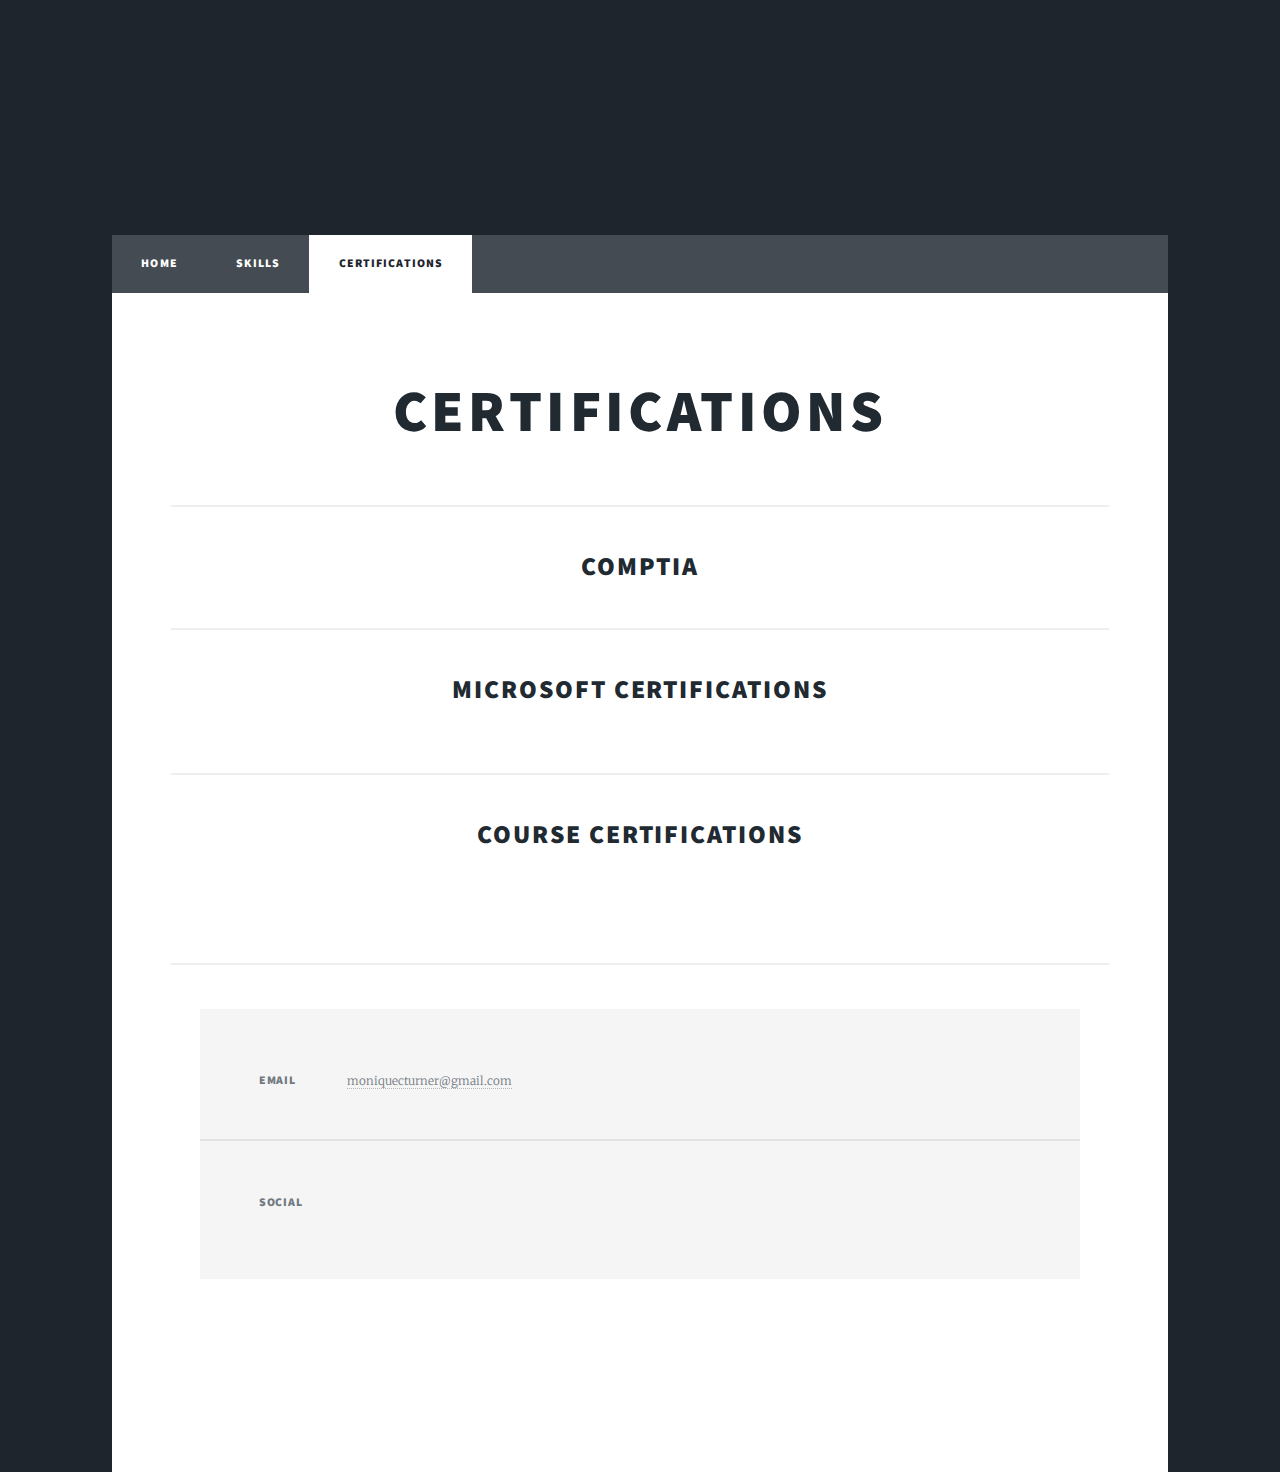
==== commit a890b225: "Update certifications.html" ====
--- a/certifications.html
+++ b/certifications.html
@@ -65,7 +65,8 @@
 											<div class="col-6"><span class="image fit"><img src="images/Intro to HTML.jpg" alt="" /></span></div>
 											<div class="col-6"><span class="image fit"><img src="images/Intro to JAVA.jpg" alt="" /></span></div>
 											<div class="col-6"><span class="image fit"><img src="images/UX.jpg" alt="" /></span></div>
-											<div class="col-6"><span class="image fit"><img src="images/IBM Cobol Basics.jpg" alt="" /></span></div>															
+											<div class="col-6"><span class="image fit"><img src="images/IBM Cobol Basics.jpg" alt="" /></span></div>
+											<div class="col-6"><span class="image fit"><img src="images/Google Cloud.jpg" alt="" /></span></div>
 											<div class="col-12">
 											</ul>
 											</div>
